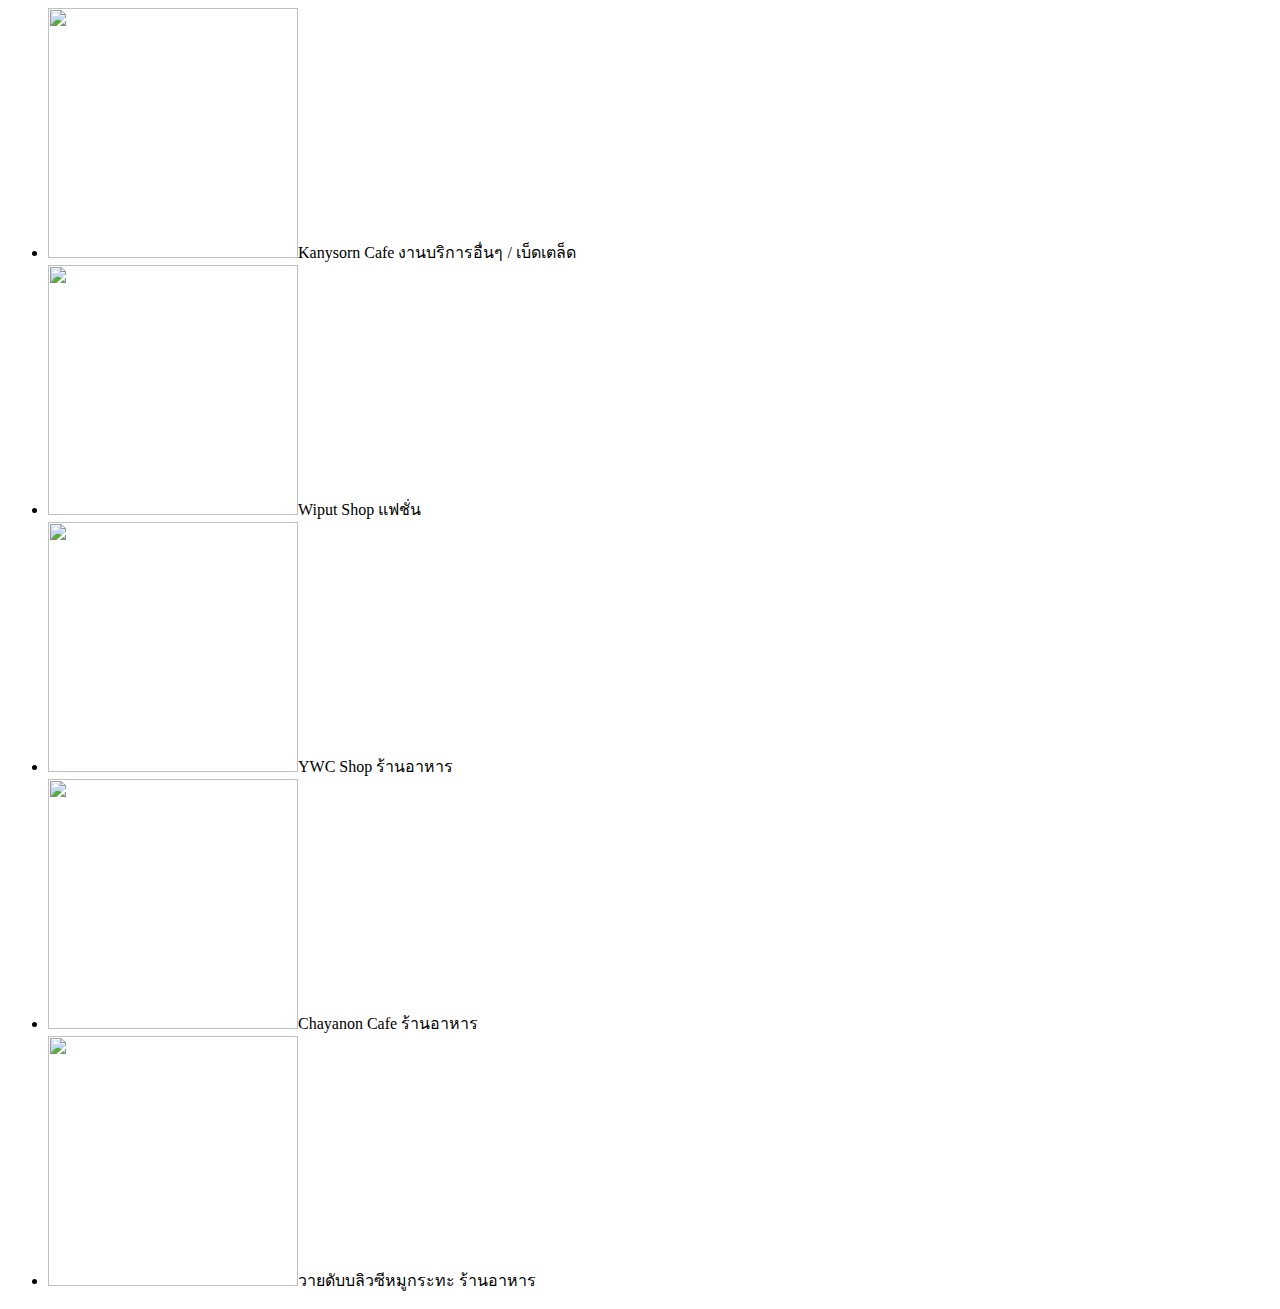
==== index.html @ c12ac25e "add repl" ====
<html>
  <head>
    <title>PHP Test</title>
  </head>
  <body>
    <script src = "/myJSON.js"></script>
    <style>
      #show li img{
        width:250px;
        height:250px;
      }
    </style>
    <ul id = "show">

    </ul>
    <script>
      function createNode(element){
        return document.createElement(element);
      }
      function append(parent, el){
        return parent.appendChild(el);
      }
      const ul = document.getElementById("show");
      const url = "myJSON.js";

      fetch(url)
      .then((res) => res.json())
      .then(function(data) {
        console.log(data);
        let authors = data.merchants;
        return authors.map(function(author) {
          let li = createNode("li");
          let img = createNode("img");
          let span = createNode("span");

          img.src = author.coverImageId;
          span.innerHTML = `${author.shopNameTH} ${author.categoryName}`;

          append(li, img);
          append(li, span);
          append(ul, li);
        })
      }).catch(function(error) {
        console.log(error);
      });
    </script>
  </body>
</html>
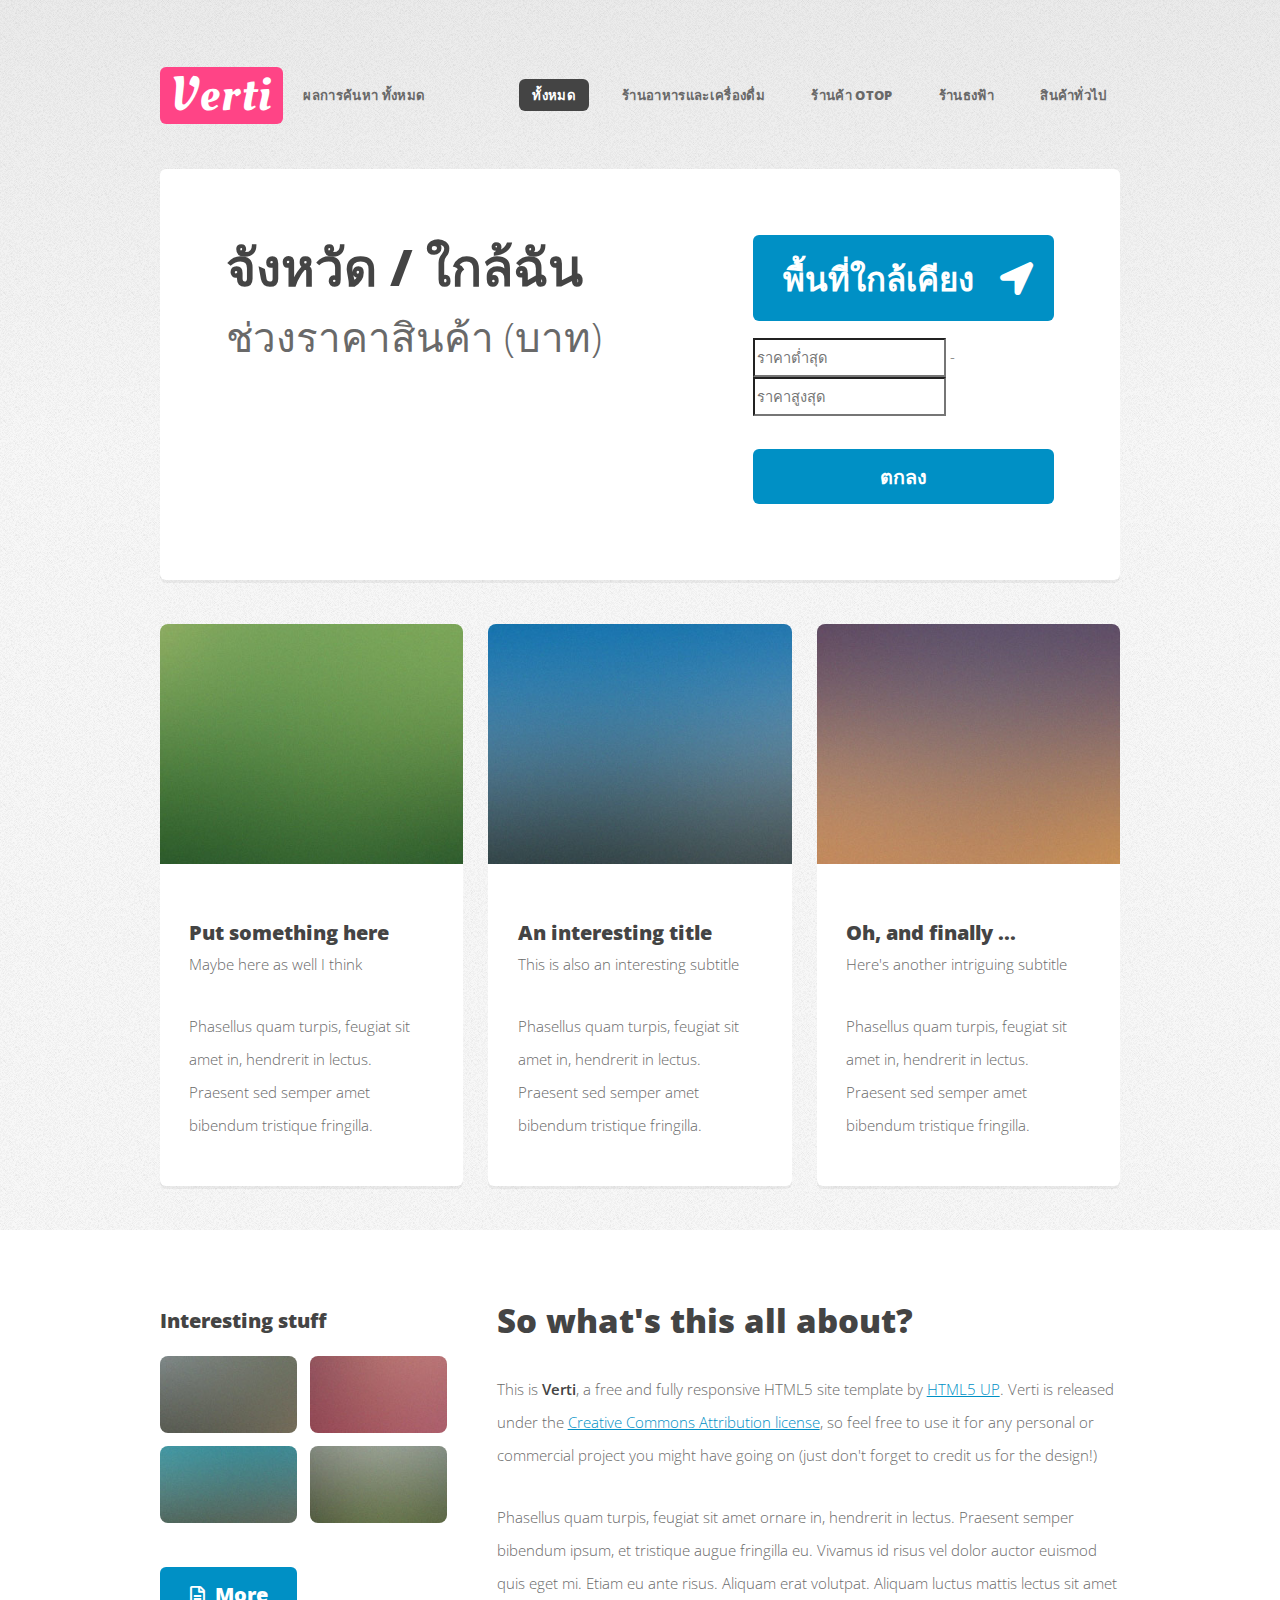
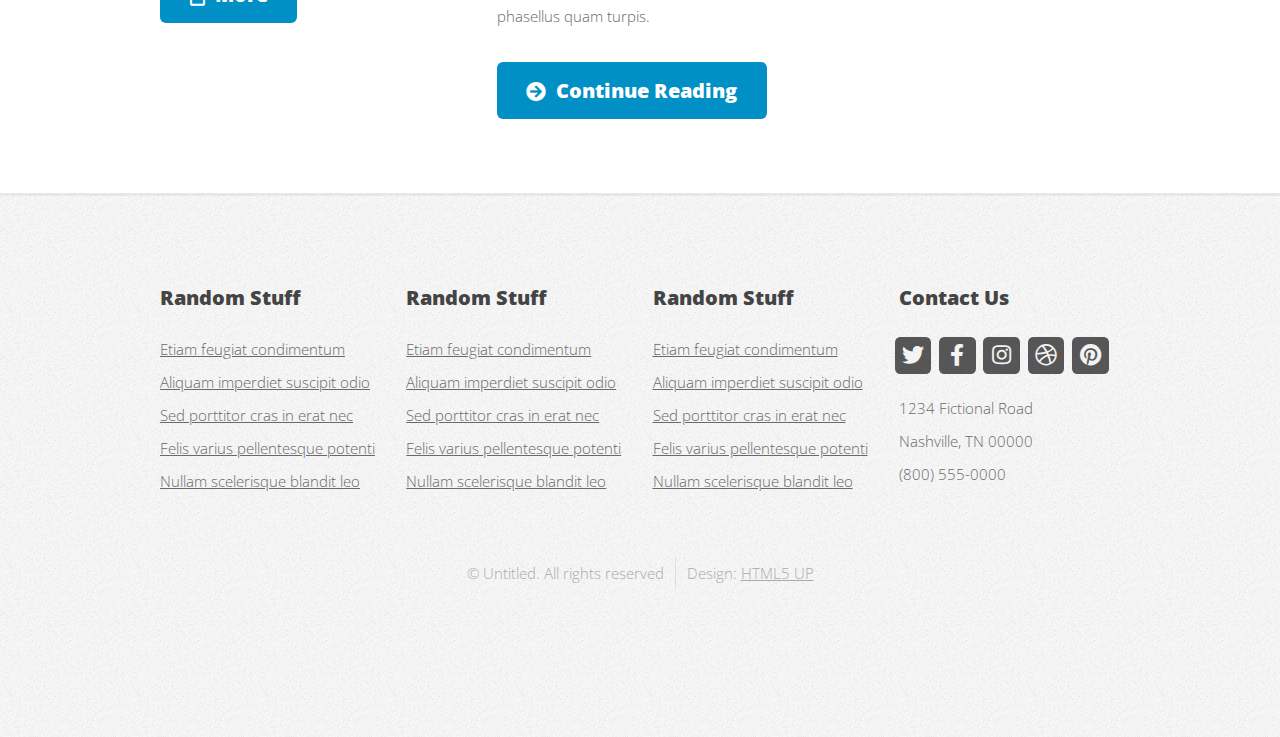
==== commit 2a38a831: "html" ====
--- a/index.html
+++ b/index.html
@@ -1,48 +1,262 @@
+<!DOCTYPE HTML>
+
 <html>
-  <head>
-    <title>PHP Test</title>
-  </head>
-  <body>
-    <script src = "/myJSON.js"></script>
-    <style>
-      #show li img{
-        width:250px;
-        height:250px;
-      }
-    </style>
-    <ul id = "show">
-
-    </ul>
-    <script>
-      function createNode(element){
-        return document.createElement(element);
-      }
-      function append(parent, el){
-        return parent.appendChild(el);
-      }
-      const ul = document.getElementById("show");
-      const url = "myJSON.js";
-
-      fetch(url)
-      .then((res) => res.json())
-      .then(function(data) {
-        console.log(data);
-        let authors = data.merchants;
-        return authors.map(function(author) {
-          let li = createNode("li");
-          let img = createNode("img");
-          let span = createNode("span");
-
-          img.src = author.coverImageId;
-          span.innerHTML = `${author.shopNameTH} ${author.categoryName}`;
-
-          append(li, img);
-          append(li, span);
-          append(ul, li);
-        })
-      }).catch(function(error) {
-        console.log(error);
-      });
-    </script>
-  </body>
+	<head>
+		<title>YWC HOMEWORK</title>
+		<meta charset="utf-8" />
+		<meta name="viewport" content="width=device-width, initial-scale=1, user-scalable=no" />
+		<link rel="stylesheet" href="assets/css/main.css" />
+	</head>
+	<body class="is-preload homepage">
+		<div id="page-wrapper">
+
+			<!-- Header -->
+				<div id="header-wrapper">
+					<header id="header" class="container">
+
+						<!-- Logo -->
+							<div id="logo">
+								<h1><a href="index.html">Verti</a></h1>
+								<span>ผลการค้นหา ทั้งหมด</span>
+							</div>
+
+						<!-- Nav -->
+							<nav id="nav">
+								<ul>
+									<li class="current"><a href="index.html">ทั้งหมด</a></li>
+                  <li><a href="index.html">ร้านอาหารและเครื่องดื่ม</a></li>
+									<!--<li>
+										<a href="#">Dropdown</a>
+										<ul>
+											<li><a href="#">Lorem ipsum dolor</a></li>
+											<li><a href="#">Magna phasellus</a></li>
+											<li>
+												<a href="#">Phasellus consequat</a>
+												<ul>
+													<li><a href="#">Lorem ipsum dolor</a></li>
+													<li><a href="#">Phasellus consequat</a></li>
+													<li><a href="#">Magna phasellus</a></li>
+													<li><a href="#">Etiam dolore nisl</a></li>
+												</ul>
+											</li>
+											<li><a href="#">Veroeros feugiat</a></li>
+										</ul>
+									</li> -->
+									<li><a href="left-sidebar.html">ร้านค้า OTOP</a></li>
+									<li><a href="right-sidebar.html">ร้านธงฟ้า</a></li>
+									<li><a href="no-sidebar.html">สินค้าทั่วไป</a></li>
+								</ul>
+							</nav>
+
+					</header>
+				</div>
+
+			<!-- Banner -->
+				<div id="banner-wrapper">
+					<div id="banner" class="box container">
+						<div class="row">
+							<div class="col-7 col-12-medium">
+								<h2>จังหวัด / ใกล้ฉัน</h2>
+								<p>ช่วงราคาสินค้า (บาท)</p>
+							</div>
+							<div class="col-5 col-12-medium">
+								<ul>
+									<li><a href="#" class="button large icon solid fas fa-location-arrow">พื้นที่ใกล้เคียง</a></li>
+									<li><input type = "number" placeholder = "ราคาต่ำสุด"> - <input type = "number" placeholder = "ราคาสูงสุด"></li>
+                  <li>
+                    <br>
+                    <button class = "button">ตกลง</button>
+                  </li>
+								</ul>
+							</div>
+						</div>
+					</div>
+				</div>
+
+			<!-- Features -->
+				<div id="features-wrapper">
+					<div class="container">
+						<div class="row">
+							<div class="col-4 col-12-medium">
+
+								<!-- Box -->
+									<section class="box feature">
+										<a href="#" class="image featured"><img src="images/pic01.jpg" alt="" /></a>
+										<div class="inner">
+											<header>
+												<h2>Put something here</h2>
+												<p>Maybe here as well I think</p>
+											</header>
+											<p>Phasellus quam turpis, feugiat sit amet in, hendrerit in lectus. Praesent sed semper amet bibendum tristique fringilla.</p>
+										</div>
+									</section>
+
+							</div>
+							<div class="col-4 col-12-medium">
+
+								<!-- Box -->
+									<section class="box feature">
+										<a href="#" class="image featured"><img src="images/pic02.jpg" alt="" /></a>
+										<div class="inner">
+											<header>
+												<h2>An interesting title</h2>
+												<p>This is also an interesting subtitle</p>
+											</header>
+											<p>Phasellus quam turpis, feugiat sit amet in, hendrerit in lectus. Praesent sed semper amet bibendum tristique fringilla.</p>
+										</div>
+									</section>
+
+							</div>
+							<div class="col-4 col-12-medium">
+
+								<!-- Box -->
+									<section class="box feature">
+										<a href="#" class="image featured"><img src="images/pic03.jpg" alt="" /></a>
+										<div class="inner">
+											<header>
+												<h2>Oh, and finally ...</h2>
+												<p>Here's another intriguing subtitle</p>
+											</header>
+											<p>Phasellus quam turpis, feugiat sit amet in, hendrerit in lectus. Praesent sed semper amet bibendum tristique fringilla.</p>
+										</div>
+									</section>
+
+							</div>
+						</div>
+					</div>
+				</div>
+
+			<!-- Main -->
+				<div id="main-wrapper">
+					<div class="container">
+						<div class="row gtr-200">
+							<div class="col-4 col-12-medium">
+
+								<!-- Sidebar -->
+									<div id="sidebar">
+										<section class="widget thumbnails">
+											<h3>Interesting stuff</h3>
+											<div class="grid">
+												<div class="row gtr-50">
+													<div class="col-6"><a href="#" class="image fit"><img src="images/pic04.jpg" alt="" /></a></div>
+													<div class="col-6"><a href="#" class="image fit"><img src="images/pic05.jpg" alt="" /></a></div>
+													<div class="col-6"><a href="#" class="image fit"><img src="images/pic06.jpg" alt="" /></a></div>
+													<div class="col-6"><a href="#" class="image fit"><img src="images/pic07.jpg" alt="" /></a></div>
+												</div>
+											</div>
+											<a href="#" class="button icon fa-file-alt">More</a>
+										</section>
+									</div>
+
+							</div>
+							<div class="col-8 col-12-medium imp-medium">
+
+								<!-- Content -->
+									<div id="content">
+										<section class="last">
+											<h2>So what's this all about?</h2>
+											<p>This is <strong>Verti</strong>, a free and fully responsive HTML5 site template by <a href="http://html5up.net">HTML5 UP</a>.
+											Verti is released under the <a href="http://html5up.net/license">Creative Commons Attribution license</a>, so feel free to use it for any personal or commercial project you might have going on (just don't forget to credit us for the design!)</p>
+											<p>Phasellus quam turpis, feugiat sit amet ornare in, hendrerit in lectus. Praesent semper bibendum ipsum, et tristique augue fringilla eu. Vivamus id risus vel dolor auctor euismod quis eget mi. Etiam eu ante risus. Aliquam erat volutpat. Aliquam luctus mattis lectus sit amet phasellus quam turpis.</p>
+											<a href="#" class="button icon solid fa-arrow-circle-right">Continue Reading</a>
+										</section>
+									</div>
+
+							</div>
+						</div>
+					</div>
+				</div>
+
+			<!-- Footer -->
+				<div id="footer-wrapper">
+					<footer id="footer" class="container">
+						<div class="row">
+							<div class="col-3 col-6-medium col-12-small">
+
+								<!-- Links -->
+									<section class="widget links">
+										<h3>Random Stuff</h3>
+										<ul class="style2">
+											<li><a href="#">Etiam feugiat condimentum</a></li>
+											<li><a href="#">Aliquam imperdiet suscipit odio</a></li>
+											<li><a href="#">Sed porttitor cras in erat nec</a></li>
+											<li><a href="#">Felis varius pellentesque potenti</a></li>
+											<li><a href="#">Nullam scelerisque blandit leo</a></li>
+										</ul>
+									</section>
+
+							</div>
+							<div class="col-3 col-6-medium col-12-small">
+
+								<!-- Links -->
+									<section class="widget links">
+										<h3>Random Stuff</h3>
+										<ul class="style2">
+											<li><a href="#">Etiam feugiat condimentum</a></li>
+											<li><a href="#">Aliquam imperdiet suscipit odio</a></li>
+											<li><a href="#">Sed porttitor cras in erat nec</a></li>
+											<li><a href="#">Felis varius pellentesque potenti</a></li>
+											<li><a href="#">Nullam scelerisque blandit leo</a></li>
+										</ul>
+									</section>
+
+							</div>
+							<div class="col-3 col-6-medium col-12-small">
+
+								<!-- Links -->
+									<section class="widget links">
+										<h3>Random Stuff</h3>
+										<ul class="style2">
+											<li><a href="#">Etiam feugiat condimentum</a></li>
+											<li><a href="#">Aliquam imperdiet suscipit odio</a></li>
+											<li><a href="#">Sed porttitor cras in erat nec</a></li>
+											<li><a href="#">Felis varius pellentesque potenti</a></li>
+											<li><a href="#">Nullam scelerisque blandit leo</a></li>
+										</ul>
+									</section>
+
+							</div>
+							<div class="col-3 col-6-medium col-12-small">
+
+								<!-- Contact -->
+									<section class="widget contact last">
+										<h3>Contact Us</h3>
+										<ul>
+											<li><a href="#" class="icon brands fa-twitter"><span class="label">Twitter</span></a></li>
+											<li><a href="#" class="icon brands fa-facebook-f"><span class="label">Facebook</span></a></li>
+											<li><a href="#" class="icon brands fa-instagram"><span class="label">Instagram</span></a></li>
+											<li><a href="#" class="icon brands fa-dribbble"><span class="label">Dribbble</span></a></li>
+											<li><a href="#" class="icon brands fa-pinterest"><span class="label">Pinterest</span></a></li>
+										</ul>
+										<p>1234 Fictional Road<br />
+										Nashville, TN 00000<br />
+										(800) 555-0000</p>
+									</section>
+
+							</div>
+						</div>
+						<div class="row">
+							<div class="col-12">
+								<div id="copyright">
+									<ul class="menu">
+										<li>&copy; Untitled. All rights reserved</li><li>Design: <a href="http://html5up.net">HTML5 UP</a></li>
+									</ul>
+								</div>
+							</div>
+						</div>
+					</footer>
+				</div>
+
+			</div>
+
+		<!-- Scripts -->
+
+			<script src="assets/js/jquery.min.js"></script>
+			<script src="assets/js/jquery.dropotron.min.js"></script>
+			<script src="assets/js/browser.min.js"></script>
+			<script src="assets/js/breakpoints.min.js"></script>
+			<script src="assets/js/util.js"></script>
+			<script src="assets/js/main.js"></script>
+
+	</body>
 </html>--- a/assets/css/main.css
+++ b/assets/css/main.css
@@ -0,0 +1,2688 @@
+@import url("fontawesome-all.min.css");
+@import url("https://fonts.googleapis.com/css?family=Oleo+Script:400|Open+Sans:300,300italic,600,600italic,800");
+
+/*
+	Verti by HTML5 UP
+	html5up.net | @ajlkn
+	Free for personal and commercial use under the CCA 3.0 license (html5up.net/license)
+*/
+
+html, body, div, span, applet, object,
+iframe, h1, h2, h3, h4, h5, h6, p, blockquote,
+pre, a, abbr, acronym, address, big, cite,
+code, del, dfn, em, img, ins, kbd, q, s, samp,
+small, strike, strong, sub, sup, tt, var, b,
+u, i, center, dl, dt, dd, ol, ul, li, fieldset,
+form, label, legend, table, caption, tbody,
+tfoot, thead, tr, th, td, article, aside,
+canvas, details, embed, figure, figcaption,
+footer, header, hgroup, menu, nav, output, ruby,
+section, summary, time, mark, audio, video {
+	margin: 0;
+	padding: 0;
+	border: 0;
+	font-size: 100%;
+	font: inherit;
+	vertical-align: baseline;}
+
+article, aside, details, figcaption, figure,
+footer, header, hgroup, menu, nav, section {
+	display: block;}
+
+body {
+	line-height: 1;
+}
+
+ol, ul {
+	list-style: none;
+}
+
+blockquote, q {
+	quotes: none;
+}
+
+	blockquote:before, blockquote:after, q:before, q:after {
+		content: '';
+		content: none;
+	}
+
+table {
+	border-collapse: collapse;
+	border-spacing: 0;
+}
+
+body {
+	-webkit-text-size-adjust: none;
+}
+
+mark {
+	background-color: transparent;
+	color: inherit;
+}
+
+input::-moz-focus-inner {
+	border: 0;
+	padding: 0;
+}
+
+input, select, textarea {
+	-moz-appearance: none;
+	-webkit-appearance: none;
+	-ms-appearance: none;
+	appearance: none;
+}
+
+/* Basic */
+
+	@-ms-viewport {
+		width: device-width;
+	}
+
+	html {
+		box-sizing: border-box;
+	}
+
+	*, *:before, *:after {
+		box-sizing: inherit;
+	}
+
+	body {
+		background-image: -moz-linear-gradient(top, rgba(0, 0, 0, 0.05), rgba(0, 0, 0, 0)), url("images/bg01.png");
+		background-image: -webkit-linear-gradient(top, rgba(0, 0, 0, 0.05), rgba(0, 0, 0, 0)), url("images/bg01.png");
+		background-image: -ms-linear-gradient(top, rgba(0, 0, 0, 0.05), rgba(0, 0, 0, 0)), url("images/bg01.png");
+		background-image: linear-gradient(top, rgba(0, 0, 0, 0.05), rgba(0, 0, 0, 0)), url("images/bg01.png");
+		background-color: #f7f7f7;
+		background-position: top left, top left;
+		background-repeat: repeat-x, repeat;
+		background-size: 100% 30em, auto;
+		font-family: 'Open Sans', sans-serif;
+		font-size: 13pt;
+		color: #696969;
+		font-weight: 300;
+		line-height: 2.25em;
+	}
+
+		body.is-preload *, body.is-preload *:before, body.is-preload *:after {
+			-moz-animation: none !important;
+			-webkit-animation: none !important;
+			-ms-animation: none !important;
+			animation: none !important;
+			-moz-transition: none !important;
+			-webkit-transition: none !important;
+			-ms-transition: none !important;
+			transition: none !important;
+		}
+
+	input, select, textarea {
+		font-family: 'Open Sans', sans-serif;
+		font-size: 13pt;
+		color: #696969;
+		font-weight: 300;
+		line-height: 2.25em;
+	}
+
+	a {
+		color: #0090c5;
+		text-decoration: underline;
+	}
+
+		a:hover {
+			text-decoration: none;
+		}
+
+	h1, h2, h3, h4, h5, h6 {
+		color: #444;
+		font-weight: 800;
+	}
+
+		h1 a, h2 a, h3 a, h4 a, h5 a, h6 a {
+			color: inherit;
+			text-decoration: none;
+			outline: 0;
+		}
+
+	h2 {
+		font-size: 2.25em;
+		margin: 0 0 1.1em 0;
+		line-height: 1em;
+	}
+
+	h3 {
+		font-size: 1.35em;
+		margin: 0 0 1em 0;
+	}
+
+	b, strong {
+		font-weight: 600;
+		color: #444;
+	}
+
+	i, em {
+		font-style: italic;
+	}
+
+	br.clear {
+		clear: both;
+	}
+
+	sub {
+		position: relative;
+		top: 0.5em;
+		font-size: 0.8em;
+	}
+
+	sup {
+		position: relative;
+		top: -0.5em;
+		font-size: 0.8em;
+	}
+
+	hr {
+		border: 0;
+		border-top: solid 1px #eee;
+	}
+
+	blockquote {
+		border-left: solid 0.5em #eee;
+		padding: 1em 0 1em 2em;
+		font-style: italic;
+	}
+
+	p, ul, ol, dl, table {
+		margin-bottom: 2em;
+	}
+
+/* Container */
+
+	.container {
+		margin: 0 auto;
+		max-width: 100%;
+		width: 1400px;
+	}
+
+		@media screen and (max-width: 1680px) {
+
+			.container {
+				width: 1200px;
+			}
+
+		}
+
+		@media screen and (max-width: 1280px) {
+
+			.container {
+				width: 960px;
+			}
+
+		}
+
+		@media screen and (max-width: 980px) {
+
+			.container {
+				width: 90%;
+			}
+
+		}
+
+		@media screen and (max-width: 736px) {
+
+			.container {
+				width: 100%;
+			}
+
+		}
+
+/* Row */
+
+	.row {
+		display: flex;
+		flex-wrap: wrap;
+		box-sizing: border-box;
+		align-items: stretch;
+	}
+
+		.row > * {
+			box-sizing: border-box;
+		}
+
+		.row.gtr-uniform > * > :last-child {
+			margin-bottom: 0;
+		}
+
+		.row.aln-left {
+			justify-content: flex-start;
+		}
+
+		.row.aln-center {
+			justify-content: center;
+		}
+
+		.row.aln-right {
+			justify-content: flex-end;
+		}
+
+		.row.aln-top {
+			align-items: flex-start;
+		}
+
+		.row.aln-middle {
+			align-items: center;
+		}
+
+		.row.aln-bottom {
+			align-items: flex-end;
+		}
+
+		.row > .imp {
+			order: -1;
+		}
+
+		.row > .col-1 {
+			width: 8.33333%;
+		}
+
+		.row > .off-1 {
+			margin-left: 8.33333%;
+		}
+
+		.row > .col-2 {
+			width: 16.66667%;
+		}
+
+		.row > .off-2 {
+			margin-left: 16.66667%;
+		}
+
+		.row > .col-3 {
+			width: 25%;
+		}
+
+		.row > .off-3 {
+			margin-left: 25%;
+		}
+
+		.row > .col-4 {
+			width: 33.33333%;
+		}
+
+		.row > .off-4 {
+			margin-left: 33.33333%;
+		}
+
+		.row > .col-5 {
+			width: 41.66667%;
+		}
+
+		.row > .off-5 {
+			margin-left: 41.66667%;
+		}
+
+		.row > .col-6 {
+			width: 50%;
+		}
+
+		.row > .off-6 {
+			margin-left: 50%;
+		}
+
+		.row > .col-7 {
+			width: 58.33333%;
+		}
+
+		.row > .off-7 {
+			margin-left: 58.33333%;
+		}
+
+		.row > .col-8 {
+			width: 66.66667%;
+		}
+
+		.row > .off-8 {
+			margin-left: 66.66667%;
+		}
+
+		.row > .col-9 {
+			width: 75%;
+		}
+
+		.row > .off-9 {
+			margin-left: 75%;
+		}
+
+		.row > .col-10 {
+			width: 83.33333%;
+		}
+
+		.row > .off-10 {
+			margin-left: 83.33333%;
+		}
+
+		.row > .col-11 {
+			width: 91.66667%;
+		}
+
+		.row > .off-11 {
+			margin-left: 91.66667%;
+		}
+
+		.row > .col-12 {
+			width: 100%;
+		}
+
+		.row > .off-12 {
+			margin-left: 100%;
+		}
+
+		.row.gtr-0 {
+			margin-top: 0px;
+			margin-left: 0px;
+		}
+
+			.row.gtr-0 > * {
+				padding: 0px 0 0 0px;
+			}
+
+			.row.gtr-0.gtr-uniform {
+				margin-top: 0px;
+			}
+
+				.row.gtr-0.gtr-uniform > * {
+					padding-top: 0px;
+				}
+
+		.row.gtr-25 {
+			margin-top: -10px;
+			margin-left: -10px;
+		}
+
+			.row.gtr-25 > * {
+				padding: 10px 0 0 10px;
+			}
+
+			.row.gtr-25.gtr-uniform {
+				margin-top: -10px;
+			}
+
+				.row.gtr-25.gtr-uniform > * {
+					padding-top: 10px;
+				}
+
+		.row.gtr-50 {
+			margin-top: -20px;
+			margin-left: -20px;
+		}
+
+			.row.gtr-50 > * {
+				padding: 20px 0 0 20px;
+			}
+
+			.row.gtr-50.gtr-uniform {
+				margin-top: -20px;
+			}
+
+				.row.gtr-50.gtr-uniform > * {
+					padding-top: 20px;
+				}
+
+		.row {
+			margin-top: -40px;
+			margin-left: -40px;
+		}
+
+			.row > * {
+				padding: 40px 0 0 40px;
+			}
+
+			.row.gtr-uniform {
+				margin-top: -40px;
+			}
+
+				.row.gtr-uniform > * {
+					padding-top: 40px;
+				}
+
+		.row.gtr-150 {
+			margin-top: -60px;
+			margin-left: -60px;
+		}
+
+			.row.gtr-150 > * {
+				padding: 60px 0 0 60px;
+			}
+
+			.row.gtr-150.gtr-uniform {
+				margin-top: -60px;
+			}
+
+				.row.gtr-150.gtr-uniform > * {
+					padding-top: 60px;
+				}
+
+		.row.gtr-200 {
+			margin-top: -80px;
+			margin-left: -80px;
+		}
+
+			.row.gtr-200 > * {
+				padding: 80px 0 0 80px;
+			}
+
+			.row.gtr-200.gtr-uniform {
+				margin-top: -80px;
+			}
+
+				.row.gtr-200.gtr-uniform > * {
+					padding-top: 80px;
+				}
+
+		@media screen and (max-width: 1680px) {
+
+			.row {
+				display: flex;
+				flex-wrap: wrap;
+				box-sizing: border-box;
+				align-items: stretch;
+			}
+
+				.row > * {
+					box-sizing: border-box;
+				}
+
+				.row.gtr-uniform > * > :last-child {
+					margin-bottom: 0;
+				}
+
+				.row.aln-left {
+					justify-content: flex-start;
+				}
+
+				.row.aln-center {
+					justify-content: center;
+				}
+
+				.row.aln-right {
+					justify-content: flex-end;
+				}
+
+				.row.aln-top {
+					align-items: flex-start;
+				}
+
+				.row.aln-middle {
+					align-items: center;
+				}
+
+				.row.aln-bottom {
+					align-items: flex-end;
+				}
+
+				.row > .imp-xlarge {
+					order: -1;
+				}
+
+				.row > .col-1-xlarge {
+					width: 8.33333%;
+				}
+
+				.row > .off-1-xlarge {
+					margin-left: 8.33333%;
+				}
+
+				.row > .col-2-xlarge {
+					width: 16.66667%;
+				}
+
+				.row > .off-2-xlarge {
+					margin-left: 16.66667%;
+				}
+
+				.row > .col-3-xlarge {
+					width: 25%;
+				}
+
+				.row > .off-3-xlarge {
+					margin-left: 25%;
+				}
+
+				.row > .col-4-xlarge {
+					width: 33.33333%;
+				}
+
+				.row > .off-4-xlarge {
+					margin-left: 33.33333%;
+				}
+
+				.row > .col-5-xlarge {
+					width: 41.66667%;
+				}
+
+				.row > .off-5-xlarge {
+					margin-left: 41.66667%;
+				}
+
+				.row > .col-6-xlarge {
+					width: 50%;
+				}
+
+				.row > .off-6-xlarge {
+					margin-left: 50%;
+				}
+
+				.row > .col-7-xlarge {
+					width: 58.33333%;
+				}
+
+				.row > .off-7-xlarge {
+					margin-left: 58.33333%;
+				}
+
+				.row > .col-8-xlarge {
+					width: 66.66667%;
+				}
+
+				.row > .off-8-xlarge {
+					margin-left: 66.66667%;
+				}
+
+				.row > .col-9-xlarge {
+					width: 75%;
+				}
+
+				.row > .off-9-xlarge {
+					margin-left: 75%;
+				}
+
+				.row > .col-10-xlarge {
+					width: 83.33333%;
+				}
+
+				.row > .off-10-xlarge {
+					margin-left: 83.33333%;
+				}
+
+				.row > .col-11-xlarge {
+					width: 91.66667%;
+				}
+
+				.row > .off-11-xlarge {
+					margin-left: 91.66667%;
+				}
+
+				.row > .col-12-xlarge {
+					width: 100%;
+				}
+
+				.row > .off-12-xlarge {
+					margin-left: 100%;
+				}
+
+				.row.gtr-0 {
+					margin-top: 0px;
+					margin-left: 0px;
+				}
+
+					.row.gtr-0 > * {
+						padding: 0px 0 0 0px;
+					}
+
+					.row.gtr-0.gtr-uniform {
+						margin-top: 0px;
+					}
+
+						.row.gtr-0.gtr-uniform > * {
+							padding-top: 0px;
+						}
+
+				.row.gtr-25 {
+					margin-top: -10px;
+					margin-left: -10px;
+				}
+
+					.row.gtr-25 > * {
+						padding: 10px 0 0 10px;
+					}
+
+					.row.gtr-25.gtr-uniform {
+						margin-top: -10px;
+					}
+
+						.row.gtr-25.gtr-uniform > * {
+							padding-top: 10px;
+						}
+
+				.row.gtr-50 {
+					margin-top: -20px;
+					margin-left: -20px;
+				}
+
+					.row.gtr-50 > * {
+						padding: 20px 0 0 20px;
+					}
+
+					.row.gtr-50.gtr-uniform {
+						margin-top: -20px;
+					}
+
+						.row.gtr-50.gtr-uniform > * {
+							padding-top: 20px;
+						}
+
+				.row {
+					margin-top: -40px;
+					margin-left: -40px;
+				}
+
+					.row > * {
+						padding: 40px 0 0 40px;
+					}
+
+					.row.gtr-uniform {
+						margin-top: -40px;
+					}
+
+						.row.gtr-uniform > * {
+							padding-top: 40px;
+						}
+
+				.row.gtr-150 {
+					margin-top: -60px;
+					margin-left: -60px;
+				}
+
+					.row.gtr-150 > * {
+						padding: 60px 0 0 60px;
+					}
+
+					.row.gtr-150.gtr-uniform {
+						margin-top: -60px;
+					}
+
+						.row.gtr-150.gtr-uniform > * {
+							padding-top: 60px;
+						}
+
+				.row.gtr-200 {
+					margin-top: -80px;
+					margin-left: -80px;
+				}
+
+					.row.gtr-200 > * {
+						padding: 80px 0 0 80px;
+					}
+
+					.row.gtr-200.gtr-uniform {
+						margin-top: -80px;
+					}
+
+						.row.gtr-200.gtr-uniform > * {
+							padding-top: 80px;
+						}
+
+		}
+
+		@media screen and (max-width: 1280px) {
+
+			.row {
+				display: flex;
+				flex-wrap: wrap;
+				box-sizing: border-box;
+				align-items: stretch;
+			}
+
+				.row > * {
+					box-sizing: border-box;
+				}
+
+				.row.gtr-uniform > * > :last-child {
+					margin-bottom: 0;
+				}
+
+				.row.aln-left {
+					justify-content: flex-start;
+				}
+
+				.row.aln-center {
+					justify-content: center;
+				}
+
+				.row.aln-right {
+					justify-content: flex-end;
+				}
+
+				.row.aln-top {
+					align-items: flex-start;
+				}
+
+				.row.aln-middle {
+					align-items: center;
+				}
+
+				.row.aln-bottom {
+					align-items: flex-end;
+				}
+
+				.row > .imp-large {
+					order: -1;
+				}
+
+				.row > .col-1-large {
+					width: 8.33333%;
+				}
+
+				.row > .off-1-large {
+					margin-left: 8.33333%;
+				}
+
+				.row > .col-2-large {
+					width: 16.66667%;
+				}
+
+				.row > .off-2-large {
+					margin-left: 16.66667%;
+				}
+
+				.row > .col-3-large {
+					width: 25%;
+				}
+
+				.row > .off-3-large {
+					margin-left: 25%;
+				}
+
+				.row > .col-4-large {
+					width: 33.33333%;
+				}
+
+				.row > .off-4-large {
+					margin-left: 33.33333%;
+				}
+
+				.row > .col-5-large {
+					width: 41.66667%;
+				}
+
+				.row > .off-5-large {
+					margin-left: 41.66667%;
+				}
+
+				.row > .col-6-large {
+					width: 50%;
+				}
+
+				.row > .off-6-large {
+					margin-left: 50%;
+				}
+
+				.row > .col-7-large {
+					width: 58.33333%;
+				}
+
+				.row > .off-7-large {
+					margin-left: 58.33333%;
+				}
+
+				.row > .col-8-large {
+					width: 66.66667%;
+				}
+
+				.row > .off-8-large {
+					margin-left: 66.66667%;
+				}
+
+				.row > .col-9-large {
+					width: 75%;
+				}
+
+				.row > .off-9-large {
+					margin-left: 75%;
+				}
+
+				.row > .col-10-large {
+					width: 83.33333%;
+				}
+
+				.row > .off-10-large {
+					margin-left: 83.33333%;
+				}
+
+				.row > .col-11-large {
+					width: 91.66667%;
+				}
+
+				.row > .off-11-large {
+					margin-left: 91.66667%;
+				}
+
+				.row > .col-12-large {
+					width: 100%;
+				}
+
+				.row > .off-12-large {
+					margin-left: 100%;
+				}
+
+				.row.gtr-0 {
+					margin-top: 0px;
+					margin-left: 0px;
+				}
+
+					.row.gtr-0 > * {
+						padding: 0px 0 0 0px;
+					}
+
+					.row.gtr-0.gtr-uniform {
+						margin-top: 0px;
+					}
+
+						.row.gtr-0.gtr-uniform > * {
+							padding-top: 0px;
+						}
+
+				.row.gtr-25 {
+					margin-top: -6.25px;
+					margin-left: -6.25px;
+				}
+
+					.row.gtr-25 > * {
+						padding: 6.25px 0 0 6.25px;
+					}
+
+					.row.gtr-25.gtr-uniform {
+						margin-top: -6.25px;
+					}
+
+						.row.gtr-25.gtr-uniform > * {
+							padding-top: 6.25px;
+						}
+
+				.row.gtr-50 {
+					margin-top: -12.5px;
+					margin-left: -12.5px;
+				}
+
+					.row.gtr-50 > * {
+						padding: 12.5px 0 0 12.5px;
+					}
+
+					.row.gtr-50.gtr-uniform {
+						margin-top: -12.5px;
+					}
+
+						.row.gtr-50.gtr-uniform > * {
+							padding-top: 12.5px;
+						}
+
+				.row {
+					margin-top: -25px;
+					margin-left: -25px;
+				}
+
+					.row > * {
+						padding: 25px 0 0 25px;
+					}
+
+					.row.gtr-uniform {
+						margin-top: -25px;
+					}
+
+						.row.gtr-uniform > * {
+							padding-top: 25px;
+						}
+
+				.row.gtr-150 {
+					margin-top: -37.5px;
+					margin-left: -37.5px;
+				}
+
+					.row.gtr-150 > * {
+						padding: 37.5px 0 0 37.5px;
+					}
+
+					.row.gtr-150.gtr-uniform {
+						margin-top: -37.5px;
+					}
+
+						.row.gtr-150.gtr-uniform > * {
+							padding-top: 37.5px;
+						}
+
+				.row.gtr-200 {
+					margin-top: -50px;
+					margin-left: -50px;
+				}
+
+					.row.gtr-200 > * {
+						padding: 50px 0 0 50px;
+					}
+
+					.row.gtr-200.gtr-uniform {
+						margin-top: -50px;
+					}
+
+						.row.gtr-200.gtr-uniform > * {
+							padding-top: 50px;
+						}
+
+		}
+
+		@media screen and (max-width: 980px) {
+
+			.row {
+				display: flex;
+				flex-wrap: wrap;
+				box-sizing: border-box;
+				align-items: stretch;
+			}
+
+				.row > * {
+					box-sizing: border-box;
+				}
+
+				.row.gtr-uniform > * > :last-child {
+					margin-bottom: 0;
+				}
+
+				.row.aln-left {
+					justify-content: flex-start;
+				}
+
+				.row.aln-center {
+					justify-content: center;
+				}
+
+				.row.aln-right {
+					justify-content: flex-end;
+				}
+
+				.row.aln-top {
+					align-items: flex-start;
+				}
+
+				.row.aln-middle {
+					align-items: center;
+				}
+
+				.row.aln-bottom {
+					align-items: flex-end;
+				}
+
+				.row > .imp-medium {
+					order: -1;
+				}
+
+				.row > .col-1-medium {
+					width: 8.33333%;
+				}
+
+				.row > .off-1-medium {
+					margin-left: 8.33333%;
+				}
+
+				.row > .col-2-medium {
+					width: 16.66667%;
+				}
+
+				.row > .off-2-medium {
+					margin-left: 16.66667%;
+				}
+
+				.row > .col-3-medium {
+					width: 25%;
+				}
+
+				.row > .off-3-medium {
+					margin-left: 25%;
+				}
+
+				.row > .col-4-medium {
+					width: 33.33333%;
+				}
+
+				.row > .off-4-medium {
+					margin-left: 33.33333%;
+				}
+
+				.row > .col-5-medium {
+					width: 41.66667%;
+				}
+
+				.row > .off-5-medium {
+					margin-left: 41.66667%;
+				}
+
+				.row > .col-6-medium {
+					width: 50%;
+				}
+
+				.row > .off-6-medium {
+					margin-left: 50%;
+				}
+
+				.row > .col-7-medium {
+					width: 58.33333%;
+				}
+
+				.row > .off-7-medium {
+					margin-left: 58.33333%;
+				}
+
+				.row > .col-8-medium {
+					width: 66.66667%;
+				}
+
+				.row > .off-8-medium {
+					margin-left: 66.66667%;
+				}
+
+				.row > .col-9-medium {
+					width: 75%;
+				}
+
+				.row > .off-9-medium {
+					margin-left: 75%;
+				}
+
+				.row > .col-10-medium {
+					width: 83.33333%;
+				}
+
+				.row > .off-10-medium {
+					margin-left: 83.33333%;
+				}
+
+				.row > .col-11-medium {
+					width: 91.66667%;
+				}
+
+				.row > .off-11-medium {
+					margin-left: 91.66667%;
+				}
+
+				.row > .col-12-medium {
+					width: 100%;
+				}
+
+				.row > .off-12-medium {
+					margin-left: 100%;
+				}
+
+				.row.gtr-0 {
+					margin-top: 0px;
+					margin-left: 0px;
+				}
+
+					.row.gtr-0 > * {
+						padding: 0px 0 0 0px;
+					}
+
+					.row.gtr-0.gtr-uniform {
+						margin-top: 0px;
+					}
+
+						.row.gtr-0.gtr-uniform > * {
+							padding-top: 0px;
+						}
+
+				.row.gtr-25 {
+					margin-top: -6.25px;
+					margin-left: -6.25px;
+				}
+
+					.row.gtr-25 > * {
+						padding: 6.25px 0 0 6.25px;
+					}
+
+					.row.gtr-25.gtr-uniform {
+						margin-top: -6.25px;
+					}
+
+						.row.gtr-25.gtr-uniform > * {
+							padding-top: 6.25px;
+						}
+
+				.row.gtr-50 {
+					margin-top: -12.5px;
+					margin-left: -12.5px;
+				}
+
+					.row.gtr-50 > * {
+						padding: 12.5px 0 0 12.5px;
+					}
+
+					.row.gtr-50.gtr-uniform {
+						margin-top: -12.5px;
+					}
+
+						.row.gtr-50.gtr-uniform > * {
+							padding-top: 12.5px;
+						}
+
+				.row {
+					margin-top: -25px;
+					margin-left: -25px;
+				}
+
+					.row > * {
+						padding: 25px 0 0 25px;
+					}
+
+					.row.gtr-uniform {
+						margin-top: -25px;
+					}
+
+						.row.gtr-uniform > * {
+							padding-top: 25px;
+						}
+
+				.row.gtr-150 {
+					margin-top: -37.5px;
+					margin-left: -37.5px;
+				}
+
+					.row.gtr-150 > * {
+						padding: 37.5px 0 0 37.5px;
+					}
+
+					.row.gtr-150.gtr-uniform {
+						margin-top: -37.5px;
+					}
+
+						.row.gtr-150.gtr-uniform > * {
+							padding-top: 37.5px;
+						}
+
+				.row.gtr-200 {
+					margin-top: -50px;
+					margin-left: -50px;
+				}
+
+					.row.gtr-200 > * {
+						padding: 50px 0 0 50px;
+					}
+
+					.row.gtr-200.gtr-uniform {
+						margin-top: -50px;
+					}
+
+						.row.gtr-200.gtr-uniform > * {
+							padding-top: 50px;
+						}
+
+		}
+
+		@media screen and (max-width: 736px) {
+
+			.row {
+				display: flex;
+				flex-wrap: wrap;
+				box-sizing: border-box;
+				align-items: stretch;
+			}
+
+				.row > * {
+					box-sizing: border-box;
+				}
+
+				.row.gtr-uniform > * > :last-child {
+					margin-bottom: 0;
+				}
+
+				.row.aln-left {
+					justify-content: flex-start;
+				}
+
+				.row.aln-center {
+					justify-content: center;
+				}
+
+				.row.aln-right {
+					justify-content: flex-end;
+				}
+
+				.row.aln-top {
+					align-items: flex-start;
+				}
+
+				.row.aln-middle {
+					align-items: center;
+				}
+
+				.row.aln-bottom {
+					align-items: flex-end;
+				}
+
+				.row > .imp-small {
+					order: -1;
+				}
+
+				.row > .col-1-small {
+					width: 8.33333%;
+				}
+
+				.row > .off-1-small {
+					margin-left: 8.33333%;
+				}
+
+				.row > .col-2-small {
+					width: 16.66667%;
+				}
+
+				.row > .off-2-small {
+					margin-left: 16.66667%;
+				}
+
+				.row > .col-3-small {
+					width: 25%;
+				}
+
+				.row > .off-3-small {
+					margin-left: 25%;
+				}
+
+				.row > .col-4-small {
+					width: 33.33333%;
+				}
+
+				.row > .off-4-small {
+					margin-left: 33.33333%;
+				}
+
+				.row > .col-5-small {
+					width: 41.66667%;
+				}
+
+				.row > .off-5-small {
+					margin-left: 41.66667%;
+				}
+
+				.row > .col-6-small {
+					width: 50%;
+				}
+
+				.row > .off-6-small {
+					margin-left: 50%;
+				}
+
+				.row > .col-7-small {
+					width: 58.33333%;
+				}
+
+				.row > .off-7-small {
+					margin-left: 58.33333%;
+				}
+
+				.row > .col-8-small {
+					width: 66.66667%;
+				}
+
+				.row > .off-8-small {
+					margin-left: 66.66667%;
+				}
+
+				.row > .col-9-small {
+					width: 75%;
+				}
+
+				.row > .off-9-small {
+					margin-left: 75%;
+				}
+
+				.row > .col-10-small {
+					width: 83.33333%;
+				}
+
+				.row > .off-10-small {
+					margin-left: 83.33333%;
+				}
+
+				.row > .col-11-small {
+					width: 91.66667%;
+				}
+
+				.row > .off-11-small {
+					margin-left: 91.66667%;
+				}
+
+				.row > .col-12-small {
+					width: 100%;
+				}
+
+				.row > .off-12-small {
+					margin-left: 100%;
+				}
+
+				.row.gtr-0 {
+					margin-top: 0px;
+					margin-left: 0px;
+				}
+
+					.row.gtr-0 > * {
+						padding: 0px 0 0 0px;
+					}
+
+					.row.gtr-0.gtr-uniform {
+						margin-top: 0px;
+					}
+
+						.row.gtr-0.gtr-uniform > * {
+							padding-top: 0px;
+						}
+
+				.row.gtr-25 {
+					margin-top: -5px;
+					margin-left: -5px;
+				}
+
+					.row.gtr-25 > * {
+						padding: 5px 0 0 5px;
+					}
+
+					.row.gtr-25.gtr-uniform {
+						margin-top: -5px;
+					}
+
+						.row.gtr-25.gtr-uniform > * {
+							padding-top: 5px;
+						}
+
+				.row.gtr-50 {
+					margin-top: -10px;
+					margin-left: -10px;
+				}
+
+					.row.gtr-50 > * {
+						padding: 10px 0 0 10px;
+					}
+
+					.row.gtr-50.gtr-uniform {
+						margin-top: -10px;
+					}
+
+						.row.gtr-50.gtr-uniform > * {
+							padding-top: 10px;
+						}
+
+				.row {
+					margin-top: -20px;
+					margin-left: -20px;
+				}
+
+					.row > * {
+						padding: 20px 0 0 20px;
+					}
+
+					.row.gtr-uniform {
+						margin-top: -20px;
+					}
+
+						.row.gtr-uniform > * {
+							padding-top: 20px;
+						}
+
+				.row.gtr-150 {
+					margin-top: -30px;
+					margin-left: -30px;
+				}
+
+					.row.gtr-150 > * {
+						padding: 30px 0 0 30px;
+					}
+
+					.row.gtr-150.gtr-uniform {
+						margin-top: -30px;
+					}
+
+						.row.gtr-150.gtr-uniform > * {
+							padding-top: 30px;
+						}
+
+				.row.gtr-200 {
+					margin-top: -40px;
+					margin-left: -40px;
+				}
+
+					.row.gtr-200 > * {
+						padding: 40px 0 0 40px;
+					}
+
+					.row.gtr-200.gtr-uniform {
+						margin-top: -40px;
+					}
+
+						.row.gtr-200.gtr-uniform > * {
+							padding-top: 40px;
+						}
+
+		}
+
+/* Section/Article */
+
+	section, article {
+		margin-bottom: 5em;
+	}
+
+	section > :last-child,
+	article > :last-child,
+	section:last-child,
+	article:last-child {
+		margin-bottom: 0;
+	}
+
+	header {
+		margin: 0 0 2em 0;
+	}
+
+		header h2, header h3 {
+			margin: 0 0 0.25em 0;
+		}
+
+		header p {
+			margin: 0;
+		}
+
+	footer {
+		margin: 2.5em 0 0 0;
+	}
+
+/* Forms */
+
+	form label {
+		display: block;
+		font-weight: 800;
+		margin: 0 0 1em 0;
+		font-size: 0.8em;
+		color: #444;
+	}
+
+	form input[type="text"],
+	form input[type="email"],
+	form input[type="password"],
+	form select,
+	form textarea {
+		-webkit-appearance: none;
+		display: block;
+		width: 100%;
+		border-radius: 8px;
+		border: solid 1px #eee;
+	}
+
+		form input[type="text"]:focus,
+		form input[type="email"]:focus,
+		form input[type="password"]:focus,
+		form select:focus,
+		form textarea:focus {
+			border-color: #0090c5;
+		}
+
+	form input[type="text"],
+	form input[type="email"],
+	form input[type="password"] {
+		line-height: 3em;
+		padding: 0 1em;
+	}
+
+	form select {
+		line-height: 3em;
+		padding: 0 1em;
+	}
+
+	form textarea {
+		min-height: 9em;
+		padding: 1em;
+	}
+
+	form ::-webkit-input-placeholder {
+		color: #555 !important;
+	}
+
+	form :-moz-placeholder {
+		color: #555 !important;
+	}
+
+	form ::-moz-placeholder {
+		color: #555 !important;
+	}
+
+	form :-ms-input-placeholder {
+		color: #555 !important;
+	}
+
+	form ::-moz-focus-inner {
+		border: 0;
+	}
+
+/* Tables */
+
+	table {
+		width: 100%;
+	}
+
+		table tr {
+			border-top: solid 1px #eee;
+		}
+
+			table tr:first-child {
+				border-top: 0;
+			}
+
+		table td {
+			padding: 0.5em 1em 0.5em 1em;
+		}
+
+		table th {
+			text-align: left;
+			padding: 0.5em 1em 0.5em 1em;
+			font-weight: 800;
+			margin: 0 0 1em 0;
+		}
+
+		table thead {
+			background: #404248;
+			color: #fff;
+		}
+
+/* Image */
+
+	.image {
+		display: inline-block;
+		outline: 0;
+	}
+
+		.image img {
+			display: block;
+			width: 100%;
+			border-radius: 8px;
+		}
+
+		.image.fit {
+			display: block;
+			width: 100%;
+		}
+
+		.image.featured {
+			display: block;
+			width: 100%;
+			margin: 0 0 2.5em 0;
+		}
+
+		.image.left {
+			float: left;
+			margin: 0 2em 2em 0;
+		}
+
+		.image.centered {
+			display: block;
+			margin: 0 0 2.5em 0;
+		}
+
+			.image.centered img {
+				margin: 0 auto;
+				width: auto;
+			}
+
+/* Button */
+
+	input[type="button"],
+	input[type="submit"],
+	input[type="reset"],
+	button,
+	.button {
+		-moz-transition: background-color .25s ease-in-out;
+		-webkit-transition: background-color .25s ease-in-out;
+		-ms-transition: background-color .25s ease-in-out;
+		transition: background-color .25s ease-in-out;
+		-webkit-appearance: none;
+		position: relative;
+		display: inline-block;
+		background: #0090c5;
+		color: #fff;
+		text-decoration: none;
+		border-radius: 6px;
+		font-weight: 800;
+		outline: 0;
+		border: 0;
+		cursor: pointer;
+		font-size: 1.35em;
+		padding: 0.6em 1.5em;
+	}
+
+		input[type="button"].icon:before,
+		input[type="submit"].icon:before,
+		input[type="reset"].icon:before,
+		button.icon:before,
+		.button.icon:before {
+			position: relative;
+			margin-right: 0.5em;
+			top: 0.05em;
+		}
+
+		input[type="button"]:hover,
+		input[type="submit"]:hover,
+		input[type="reset"]:hover,
+		button:hover,
+		.button:hover {
+			background: #10a0d5;
+		}
+
+		input[type="button"]:active,
+		input[type="submit"]:active,
+		input[type="reset"]:active,
+		button:active,
+		.button:active {
+			background: #20b0e5;
+		}
+
+		input[type="button"].alt,
+		input[type="submit"].alt,
+		input[type="reset"].alt,
+		button.alt,
+		.button.alt {
+			background: #f1f1f1;
+			background: rgba(0, 0, 0, 0.05);
+			color: #444;
+		}
+
+			input[type="button"].alt:hover,
+			input[type="submit"].alt:hover,
+			input[type="reset"].alt:hover,
+			button.alt:hover,
+			.button.alt:hover {
+				background: #e8e8e8;
+				background: rgba(0, 0, 0, 0.085);
+			}
+
+			input[type="button"].alt:active,
+			input[type="submit"].alt:active,
+			input[type="reset"].alt:active,
+			button.alt:active,
+			.button.alt:active {
+				background: #e4e4e4;
+				background: rgba(0, 0, 0, 0.15);
+			}
+
+		input[type="button"].large,
+		input[type="submit"].large,
+		input[type="reset"].large,
+		button.large,
+		.button.large {
+			font-size: 2.25em;
+			padding: 0.8em 0.9em;
+		}
+
+/* List */
+
+	ul {
+		list-style: disc;
+		padding-left: 1em;
+	}
+
+		ul li {
+			padding-left: 0.5em;
+		}
+
+		ul.style2 {
+			list-style: none;
+			padding-left: 0;
+		}
+
+			ul.style2 li {
+				padding-left: 0;
+			}
+
+	ol {
+		list-style: decimal;
+		padding-left: 1.25em;
+	}
+
+		ol li {
+			padding-left: 0.25em;
+		}
+
+/* Actions */
+
+	ul.actions {
+		list-style: none;
+		padding-left: 0;
+	}
+
+		ul.actions li {
+			display: inline-block;
+			padding: 0 0 0 0.25em;
+			margin: 0 0 0 0.25em;
+		}
+
+			ul.actions li:first-child {
+				margin-left: 0;
+				padding-left: 0;
+			}
+
+/* Menu */
+
+	ul.menu {
+		list-style: none;
+		padding-left: 0;
+	}
+
+		ul.menu li {
+			border-left: solid 1px #e0e0e0;
+			display: inline-block;
+			padding: 0 0 0 0.75em;
+			margin: 0 0 0 0.75em;
+		}
+
+			ul.menu li:first-child {
+				border-left: 0;
+				margin-left: 0;
+				padding-left: 0;
+			}
+
+/* Box */
+
+	.box {
+		background: #fff;
+		border-radius: 6px;
+		box-shadow: 0px 3px 0px 0px rgba(0, 0, 0, 0.05);
+		padding: 2em;
+	}
+
+		.box.feature {
+			padding: 0;
+		}
+
+			.box.feature .inner {
+				padding: 4em 2em 3em 2em;
+			}
+
+			.box.feature h2 {
+				font-size: 1.35em;
+			}
+
+			.box.feature p {
+				margin: 0;
+			}
+
+			.box.feature .image {
+				position: relative;
+				margin: 0;
+			}
+
+				.box.feature .image img {
+					border-bottom-left-radius: 0;
+					border-bottom-right-radius: 0;
+				}
+
+/* Icons */
+
+	.icon {
+		text-decoration: none;
+		position: relative;
+		text-decoration: none;
+	}
+
+		.icon:before {
+			-moz-osx-font-smoothing: grayscale;
+			-webkit-font-smoothing: antialiased;
+			display: inline-block;
+			font-style: normal;
+			font-variant: normal;
+			text-rendering: auto;
+			line-height: 1;
+			text-transform: none !important;
+			font-family: 'Font Awesome 5 Free';
+			font-weight: 400;
+		}
+
+		.icon:before {
+			line-height: inherit;
+		}
+
+		.icon.solid:before {
+			font-weight: 900;
+		}
+
+		.icon.brands:before {
+			font-family: 'Font Awesome 5 Brands';
+		}
+
+		.icon > .label {
+			display: none;
+		}
+
+/* Widgets */
+
+	.widget.thumbnails .grid {
+		margin: 0 0 3em 0;
+	}
+
+	.widget.thumbnails .image {
+		margin: 0;
+	}
+
+	.widget.contact ul {
+		list-style: none;
+		padding-left: 0;
+		overflow: hidden;
+		position: relative;
+		left: -4px;
+		top: 4px;
+		margin-bottom: 1.5em;
+	}
+
+		.widget.contact ul li {
+			display: inline-block;
+			margin-right: 0.25em;
+			padding-left: 0;
+		}
+
+			.widget.contact ul li a {
+				-moz-transition: background-color .25s ease-in-out;
+				-webkit-transition: background-color .25s ease-in-out;
+				-ms-transition: background-color .25s ease-in-out;
+				transition: background-color .25s ease-in-out;
+				display: inline-block;
+				width: 2.5em;
+				height: 2.5em;
+				text-align: center;
+				line-height: 2.5em;
+				border-radius: 0.35em;
+				outline: 0;
+				opacity: 0.75;
+				text-decoration: none;
+				background: #222222;
+			}
+
+				.widget.contact ul li a:before {
+					color: #f3f3f3;
+					font-size: 1.5em;
+					line-height: inherit;
+				}
+
+				.widget.contact ul li a:hover {
+					background: #444444;
+				}
+
+				.widget.contact ul li a:active {
+					background: #666666;
+				}
+
+/* Wrappers */
+
+	#header-wrapper {
+		padding: 4.5em 0 3em 0;
+	}
+
+	#features-wrapper {
+		padding: 3em 0 3em 0;
+	}
+
+	#main-wrapper {
+		background: #fff;
+		box-shadow: 0px 3px 0px 0px rgba(0, 0, 0, 0.05);
+		padding: 5em 0 5em 0;
+	}
+
+	#footer-wrapper {
+		padding: 6em 0 8em 0;
+	}
+
+/* Header */
+
+	#header {
+		position: relative;
+	}
+
+/* Logo */
+
+	#logo {
+		display: inline-block;
+	}
+
+		#logo h1 {
+			background: #ff4486;
+			color: #fff;
+			border-radius: 6px;
+			font-family: 'Oleo Script', serif;
+			font-weight: 400;
+			padding: 0.25em 0.2em 0.25em 0.2em;
+			font-size: 3.25em;
+			letter-spacing: 0.05em;
+			display: inline-block;
+			vertical-align: middle;
+		}
+
+		#logo span {
+			font-weight: 800;
+			line-height: 4.5em;
+			letter-spacing: 0.025em;
+			font-size: 0.9em;
+			vertical-align: middle;
+			margin: 0 0 0 1.25em;
+		}
+
+/* Nav */
+
+	#nav {
+		position: absolute;
+		right: 0;
+		top: 0;
+		font-size: 0.9em;
+	}
+
+		#nav ul {
+			list-style: none;
+			padding-left: 0;
+		}
+
+			#nav ul li {
+				float: left;
+				line-height: 4.5em;
+				padding-left: 1.5em;
+			}
+
+				#nav ul li a, #nav ul li span {
+					-moz-transition: background-color .25s ease-in-out;
+					-webkit-transition: background-color .25s ease-in-out;
+					-ms-transition: background-color .25s ease-in-out;
+					transition: background-color .25s ease-in-out;
+					font-weight: 800;
+					letter-spacing: 0.025em;
+					color: #696969;
+					text-decoration: none;
+					border-radius: 6px;
+					padding: 0.5em 1em 0.5em 1em;
+				}
+
+				#nav ul li > ul {
+					display: none;
+				}
+
+				#nav ul li:hover a, #nav ul li:hover span {
+					background: #fff;
+				}
+
+				#nav ul li.active a, #nav ul li.active span {
+					background: #fff;
+				}
+
+				#nav ul li.current a {
+					background: #444;
+					color: #fff;
+				}
+
+	.dropotron {
+		background: #fff;
+		letter-spacing: 0.025em;
+		color: #696969;
+		text-decoration: none;
+		border-radius: 6px;
+		padding: 0.75em 0;
+		min-width: 15em;
+		box-shadow: inset 0 0 0 1px rgba(0, 0, 0, 0.1), 0 0.25em 0.25em 0.1em rgba(0, 0, 0, 0.025);
+		margin-top: calc(-0.75em + 1px);
+		margin-left: -1px;
+		list-style: none;
+		padding-left: 0;
+	}
+
+		.dropotron li {
+			border-top: solid 1px #eee;
+			line-height: 3em;
+			padding-left: 0;
+		}
+
+			.dropotron li:first-child {
+				border-top: 0;
+			}
+
+			.dropotron li > a, .dropotron li > span {
+				-moz-transition: color .25s ease-in-out, background-color .25s ease-in-out;
+				-webkit-transition: color .25s ease-in-out, background-color .25s ease-in-out;
+				-ms-transition: color .25s ease-in-out, background-color .25s ease-in-out;
+				transition: color .25s ease-in-out, background-color .25s ease-in-out;
+				text-decoration: none;
+				color: inherit;
+				display: block;
+				padding: 0 1.5em;
+			}
+
+				.dropotron li > a:hover, .dropotron li > span:hover {
+					background: #eee;
+				}
+
+			.dropotron li.active > a, .dropotron li.active > span {
+				background: #eee;
+			}
+
+		.dropotron.level-0 {
+			font-size: 0.8em;
+			margin-left: 1.5em;
+			margin-top: 0;
+		}
+
+			.dropotron.level-0:before {
+				content: '';
+				position: absolute;
+				top: -0.5em;
+				left: 1em;
+				border-bottom: solid 0.75em #ffffff;
+				border-left: solid 0.75em transparent;
+				border-right: solid 0.75em transparent;
+				z-index: 1;
+			}
+
+/* Banner */
+
+	#banner {
+		position: relative;
+		padding: 4.5em;
+	}
+
+		#banner h2 {
+			font-size: 3.5em;
+			margin: 0.1em 0 0.35em 0;
+		}
+
+		#banner p {
+			font-size: 2.75em;
+			line-height: 1.35em;
+			margin: 0;
+		}
+
+		#banner .button {
+			width: 100%;
+			margin-bottom: 0.5em;
+		}
+
+			#banner .button.icon:before {
+				position: absolute;
+				right: 0.15em;
+				top: 50%;
+				margin-top: -0.5em;
+			}
+
+			#banner .button.alt {
+				margin-bottom: 0;
+			}
+
+		#banner ul {
+			list-style: none;
+			padding-left: 0;
+			margin: 0 0 0 2em;
+		}
+
+			#banner ul li {
+				padding-left: 0;
+			}
+
+/* Footer */
+
+	#footer {
+		margin-top: 0;
+	}
+
+		#footer a {
+			color: inherit;
+		}
+
+	#copyright {
+		color: #aaa;
+		padding: 4em 0 0 0;
+		text-align: center;
+	}
+
+		#copyright a {
+			color: inherit;
+		}
+
+/* XLarge */
+
+	@media screen and (max-width: 1680px) {
+
+		/* Basic */
+
+			body, input, select, textarea {
+				font-size: 12pt;
+			}
+
+	}
+
+/* Large */
+
+	@media screen and (max-width: 1280px) {
+
+		/* Basic */
+
+			body, input, select, textarea {
+				font-size: 11pt;
+			}
+
+	}
+
+/* Medium */
+
+	#navPanel, #navToggle {
+		display: none;
+	}
+
+	@media screen and (max-width: 980px) {
+
+		/* Basic */
+
+			html, body {
+				overflow-x: hidden;
+			}
+
+			body, input, select, textarea {
+				font-size: 11pt;
+			}
+
+		/* Section/Article */
+
+			section, article {
+				clear: both;
+				margin-bottom: 3em !important;
+			}
+
+			section.last, article.last {
+				margin-bottom: 0 !important;
+			}
+
+		/* Image */
+
+			.image.left {
+				width: 25%;
+				margin-bottom: 2em !important;
+			}
+
+		/* Menu */
+
+			ul.menu li {
+				display: block;
+				border: 0 !important;
+				padding: 0 !important;
+				margin: 0 !important;
+			}
+
+		/* Actions */
+
+			ul.actions li {
+				display: block;
+				padding: 0;
+				margin: 1em 0 0 0;
+			}
+
+				ul.actions li:first-child {
+					margin-top: 0;
+				}
+
+		/* Button */
+
+			input[type="button"],
+			input[type="submit"],
+			input[type="reset"],
+			button,
+			.button {
+				width: 100%;
+				text-align: center;
+				font-size: 1.35em;
+				padding: 0.85em 0 !important;
+			}
+
+				input[type="button"].icon,
+				input[type="submit"].icon,
+				input[type="reset"].icon,
+				button.icon,
+				.button.icon {
+					padding-right: 0.75em !important;
+				}
+
+					input[type="button"].icon:before,
+					input[type="submit"].icon:before,
+					input[type="reset"].icon:before,
+					button.icon:before,
+					.button.icon:before {
+						margin-right: 0.5em;
+						top: 0.05em;
+					}
+
+		/* Wrappers */
+
+			#header-wrapper {
+				padding: 3em 0 1em 0;
+				text-align: center;
+			}
+
+			#footer-wrapper {
+				padding: 6em 0 4em 0;
+			}
+
+		/* Header */
+
+			#header {
+				margin: 0 auto;
+			}
+
+		/* Logo */
+
+			#logo span {
+				display: block;
+				margin: 0;
+			}
+
+		/* Nav */
+
+			#nav {
+				display: none;
+			}
+
+		/* Banner */
+
+			#banner {
+				padding: 4.5em 3em;
+				text-align: center;
+			}
+
+				#banner ul {
+					margin: 2em 0 0 0;
+				}
+
+				#banner .button.icon:before {
+					position: relative;
+					right: auto;
+					top: auto;
+				}
+
+		/* Content */
+
+			#content {
+				border-bottom: solid 1px #e8e8e8;
+				padding-bottom: 4em;
+				margin-bottom: 0 !important;
+			}
+
+				#content > :last-child {
+					margin-bottom: 0 !important;
+				}
+
+			#sidebar > :last-child {
+				margin-bottom: 0 !important;
+			}
+
+		/* Footer */
+
+			#copyright {
+				padding: 0;
+			}
+
+		/* Nav */
+
+			#page-wrapper {
+				-moz-backface-visibility: hidden;
+				-webkit-backface-visibility: hidden;
+				-ms-backface-visibility: hidden;
+				backface-visibility: hidden;
+				-moz-transition: -moz-transform 0.5s ease;
+				-webkit-transition: -webkit-transform 0.5s ease;
+				-ms-transition: -ms-transform 0.5s ease;
+				transition: transform 0.5s ease;
+				padding-bottom: 1px;
+			}
+
+			#navToggle {
+				-moz-backface-visibility: hidden;
+				-webkit-backface-visibility: hidden;
+				-ms-backface-visibility: hidden;
+				backface-visibility: hidden;
+				-moz-transition: -moz-transform 0.5s ease;
+				-webkit-transition: -webkit-transform 0.5s ease;
+				-ms-transition: -ms-transform 0.5s ease;
+				transition: transform 0.5s ease;
+				display: block;
+				height: 44px;
+				left: 0;
+				position: fixed;
+				top: 0;
+				width: 100%;
+				z-index: 10001;
+			}
+
+				#navToggle .toggle {
+					text-decoration: none;
+					width: 70px;
+					height: 50px;
+					opacity: 0.35;
+				}
+
+					#navToggle .toggle:before {
+						-moz-osx-font-smoothing: grayscale;
+						-webkit-font-smoothing: antialiased;
+						display: inline-block;
+						font-style: normal;
+						font-variant: normal;
+						text-rendering: auto;
+						line-height: 1;
+						text-transform: none !important;
+						font-family: 'Font Awesome 5 Free';
+						font-weight: 900;
+					}
+
+					#navToggle .toggle:before {
+						display: inline-block;
+						text-decoration: none;
+						position: absolute;
+						left: 6px;
+						top: 6px;
+						background: rgba(0, 0, 0, 0.5);
+						width: 58px;
+						height: 38px;
+						border-radius: 6px;
+						content: '\f0c9';
+						color: #fff;
+						text-align: center;
+						line-height: 38px;
+						font-size: 20px;
+					}
+
+					#navToggle .toggle:active {
+						opacity: 0.75;
+					}
+
+			#navPanel {
+				-moz-backface-visibility: hidden;
+				-webkit-backface-visibility: hidden;
+				-ms-backface-visibility: hidden;
+				backface-visibility: hidden;
+				-moz-transform: translateX(-275px);
+				-webkit-transform: translateX(-275px);
+				-ms-transform: translateX(-275px);
+				transform: translateX(-275px);
+				-moz-transition: -moz-transform 0.5s ease;
+				-webkit-transition: -webkit-transform 0.5s ease;
+				-ms-transition: -ms-transform 0.5s ease;
+				transition: transform 0.5s ease;
+				display: block;
+				height: 100%;
+				left: 0;
+				overflow-y: auto;
+				position: fixed;
+				top: 0;
+				width: 275px;
+				z-index: 10002;
+				background: #fff;
+				box-shadow: inset -3px 0px 0px 0px #dfdfdf;
+				padding: 0 23px 0 20px;
+			}
+
+				#navPanel .link {
+					display: block;
+					text-decoration: none;
+					height: 54px;
+					line-height: 54px;
+					border-top: solid 1px #e8e8e8;
+					color: #696969;
+				}
+
+					#navPanel .link:first-child {
+						border-top: 0;
+					}
+
+				#navPanel .indent-1 {
+					display: inline-block;
+					width: 1em;
+				}
+
+				#navPanel .indent-2 {
+					display: inline-block;
+					width: 2em;
+				}
+
+				#navPanel .indent-3 {
+					display: inline-block;
+					width: 3em;
+				}
+
+				#navPanel .indent-4 {
+					display: inline-block;
+					width: 4em;
+				}
+
+				#navPanel .indent-5 {
+					display: inline-block;
+					width: 5em;
+				}
+
+				#navPanel .depth-0 {
+					color: #444;
+					font-weight: 800;
+				}
+
+			body.navPanel-visible #page-wrapper {
+				-moz-transform: translateX(275px);
+				-webkit-transform: translateX(275px);
+				-ms-transform: translateX(275px);
+				transform: translateX(275px);
+			}
+
+			body.navPanel-visible #navToggle {
+				-moz-transform: translateX(275px);
+				-webkit-transform: translateX(275px);
+				-ms-transform: translateX(275px);
+				transform: translateX(275px);
+			}
+
+			body.navPanel-visible #navPanel {
+				-moz-transform: translateX(0);
+				-webkit-transform: translateX(0);
+				-ms-transform: translateX(0);
+				transform: translateX(0);
+			}
+
+	}
+
+/* Small */
+
+	@media screen and (max-width: 736px) {
+
+		/* Basic */
+
+			body, input, select, textarea {
+				line-height: 2em;
+			}
+
+			h2, h3, h4, h5, h6 {
+				font-size: 13pt;
+				margin: 0 0 1em 0;
+			}
+
+		/* Section/Article */
+
+			section, article {
+				clear: both;
+				margin-bottom: 3em !important;
+			}
+
+				section.last, article.last {
+					margin-bottom: 0 !important;
+				}
+
+		/* Image */
+
+			.image.left {
+				width: 25%;
+				margin-bottom: 2em !important;
+			}
+
+		/* Menu */
+
+			ul.menu li {
+				display: block;
+				border: 0 !important;
+				padding: 0 !important;
+				margin: 0 !important;
+			}
+
+		/* Actions */
+
+			ul.actions li {
+				display: block;
+				padding: 0;
+				margin: 1em 0 0 0;
+			}
+
+				ul.actions li:first-child {
+					margin-top: 0;
+				}
+
+		/* Button */
+
+			input[type="button"],
+			input[type="submit"],
+			input[type="reset"],
+			button,
+			.button {
+				width: 100%;
+				text-align: center;
+				font-size: 1.25em !important;
+				padding: 0.65em 0 !important;
+			}
+
+				input[type="button"].icon,
+				input[type="submit"].icon,
+				input[type="reset"].icon,
+				button.icon,
+				.button.icon {
+					padding-right: 0.75em !important;
+				}
+
+					input[type="button"].icon:before,
+					input[type="submit"].icon:before,
+					input[type="reset"].icon:before,
+					button.icon:before,
+					.button.icon:before {
+						margin-right: 0.5em;
+						top: 0.05em;
+					}
+
+		/* Box */
+
+			.box {
+				padding: 15px 15px 15px 15px;
+				margin: 0;
+			}
+
+				.box.feature {
+					margin: 20px 0 0 0 !important;
+					padding: 0;
+				}
+
+					.box.feature .inner {
+						padding: 30px 15px 30px 15px;
+					}
+
+					.box.feature p {
+						margin: 0;
+					}
+
+					.box.feature .image {
+						position: relative;
+						margin: 0;
+					}
+
+						.box.feature .image img {
+							border-bottom-left-radius: 0;
+							border-bottom-right-radius: 0;
+						}
+
+		/* Widgets */
+
+			.widget.thumbnails .image {
+				margin: 0;
+			}
+
+			.widget.thumbnails .x {
+				padding: 1em 0.5em 0 0;
+			}
+
+			.widget.thumbnails .y {
+				padding: 1em 0 0 0.5em;
+			}
+
+			.widget.thumbnails .row:first-child .x, .widget.thumbnails .row:first-child .y {
+				padding-top: 0;
+			}
+
+		/* Wrappers */
+
+			#header-wrapper {
+				padding: 3em 0 1.5em 0;
+			}
+
+			#banner-wrapper {
+				padding: 0 15px 0 15px;
+			}
+
+			#features-wrapper {
+				padding: 0 15px 40px 15px;
+			}
+
+			#main-wrapper, #footer-wrapper {
+				padding: 40px 30px 40px 30px;
+			}
+
+		/* Logo */
+
+			#logo h1 {
+				font-size: 2.75em;
+				padding: 0.2em 0.275em;
+			}
+
+			#logo span {
+				line-height: 3em;
+			}
+
+		/* Banner */
+
+			#banner {
+				text-align: center;
+				padding: 15px 15px 15px 15px;
+				margin: 0 auto !important;
+			}
+
+				#banner h2 {
+					font-size: 2em;
+					margin: 0.75em 0 0.5em 0;
+				}
+
+				#banner p {
+					font-size: 1.5em;
+					line-height: 1.5em;
+					margin: 0;
+				}
+
+				#banner ul {
+					margin: 0;
+				}
+
+				#banner .button {
+					margin: 0 0 1em 0;
+				}
+
+		/* Content */
+
+			#content {
+				padding-bottom: 3em;
+			}
+
+		/* Footer */
+
+			#footer section {
+				border-bottom: solid 1px #ccc;
+				padding-bottom: 3em;
+				margin-bottom: 1em !important;
+			}
+
+			#copyright {
+				text-align: left;
+			}
+
+	}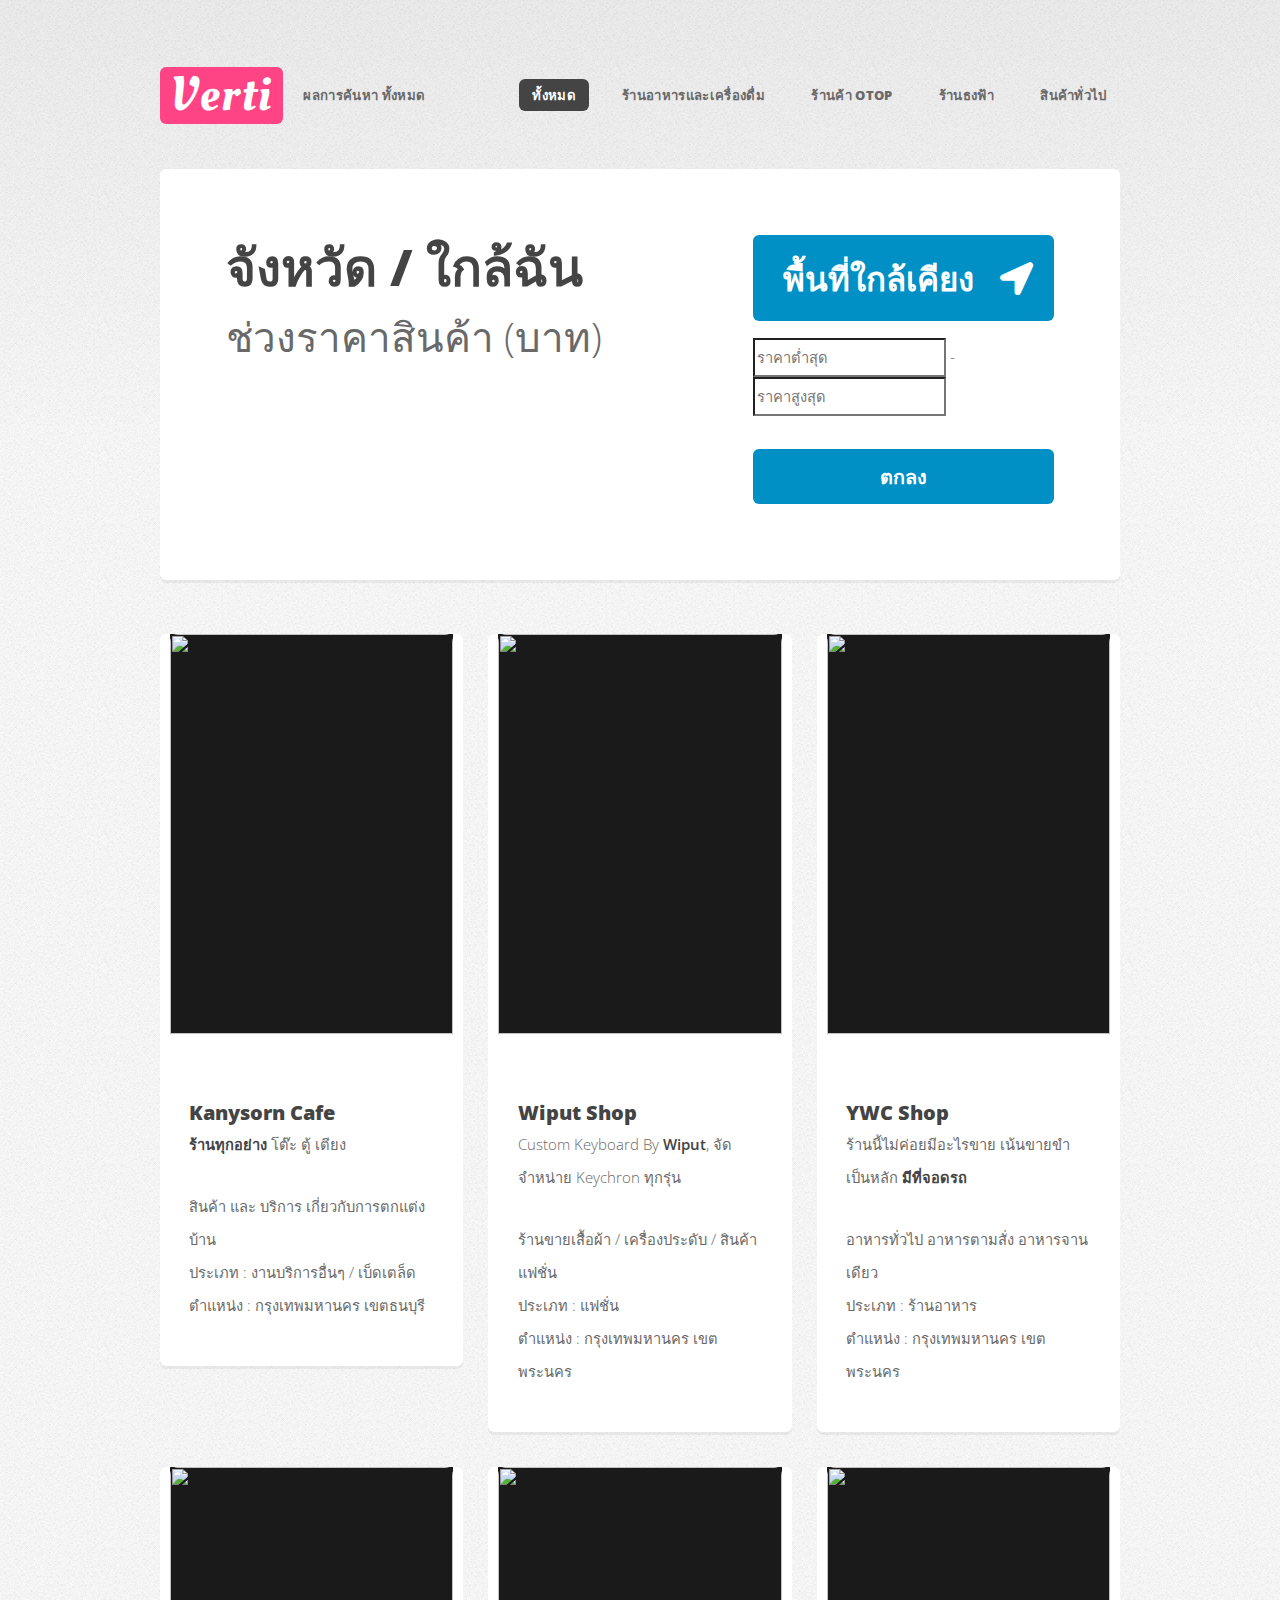
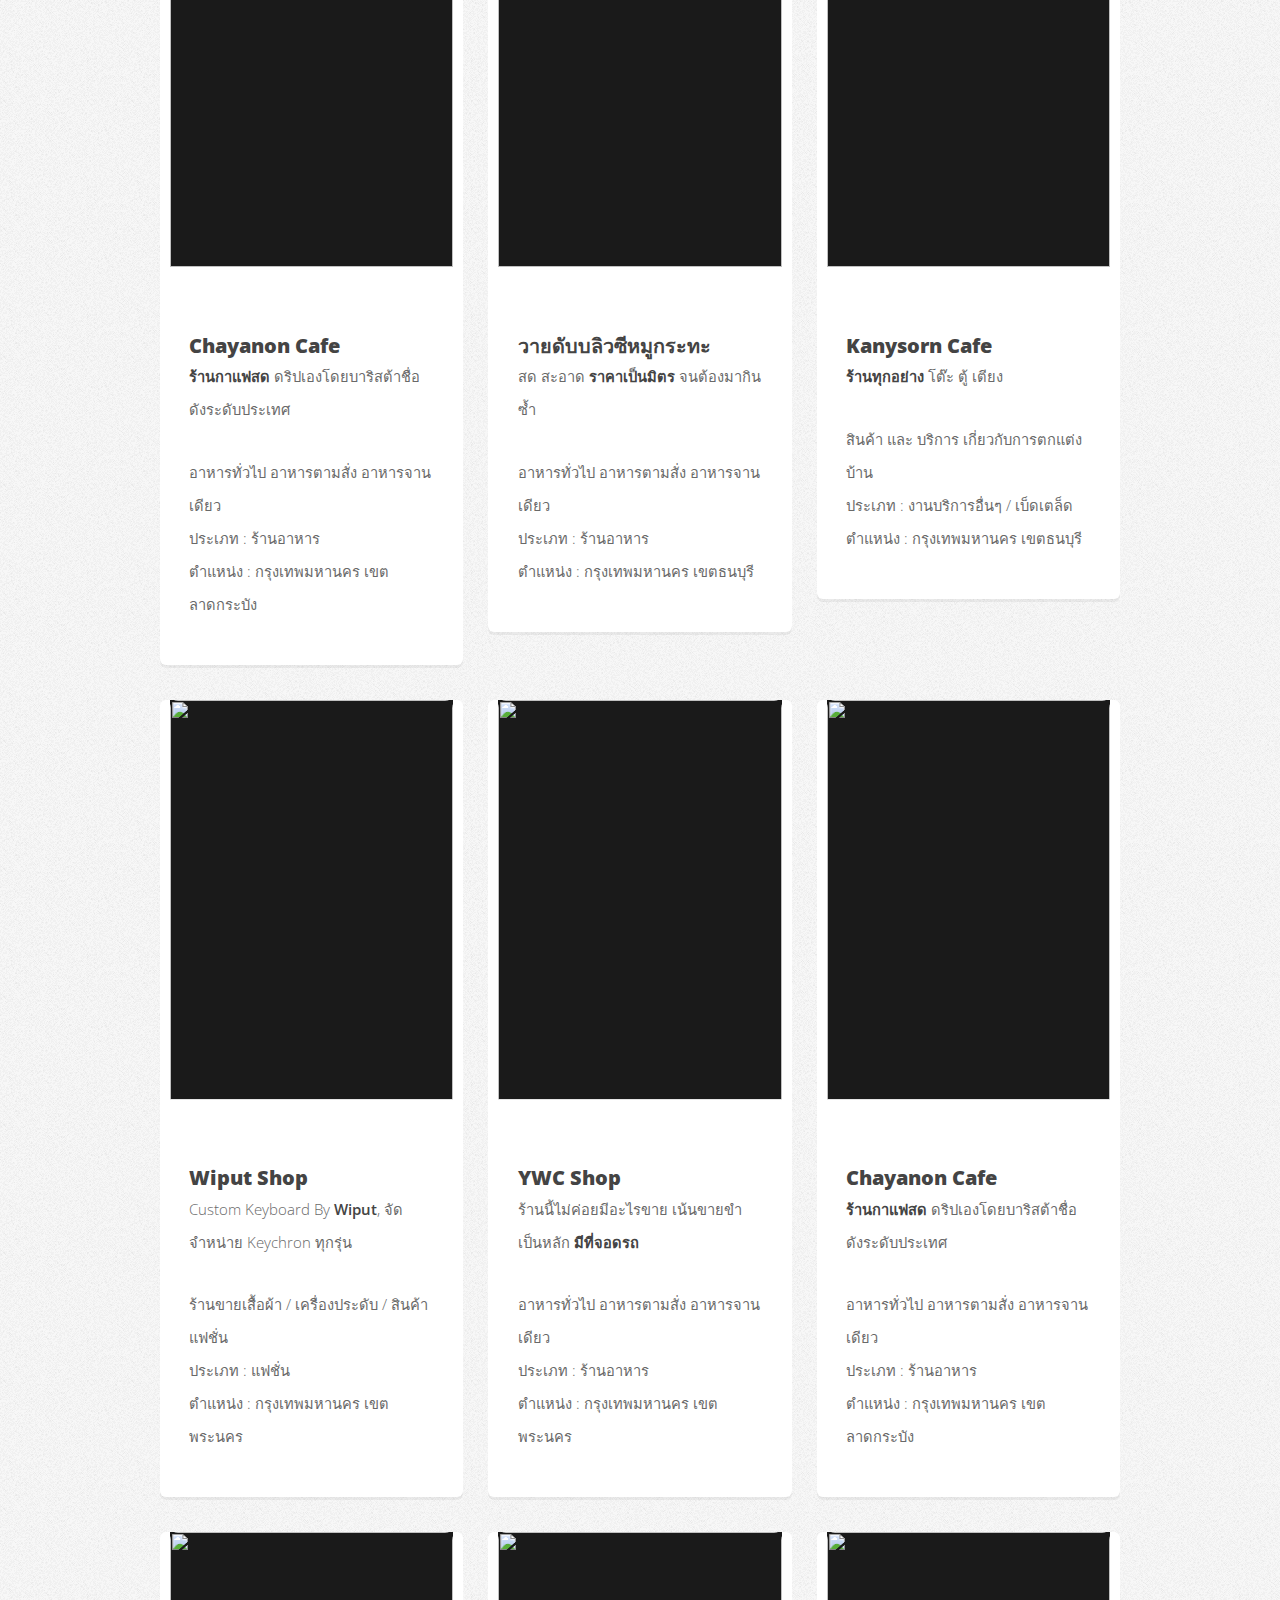
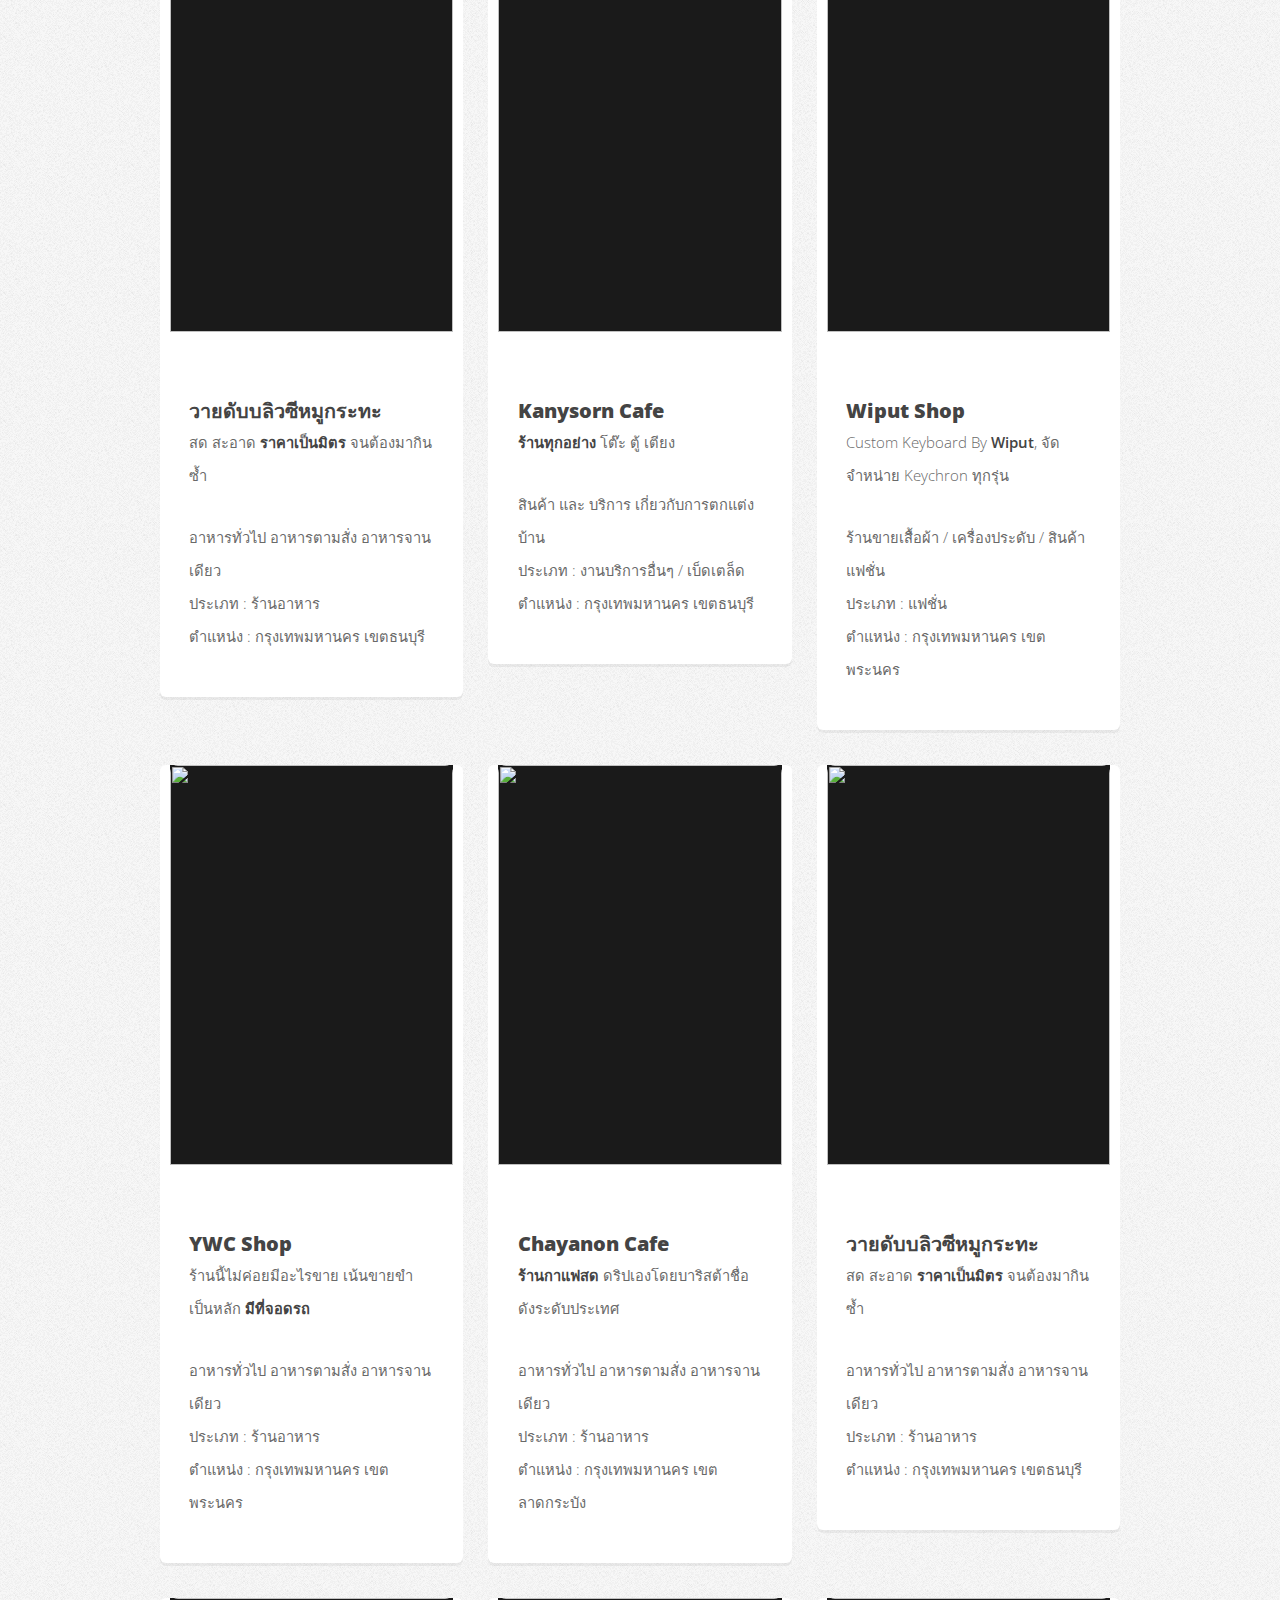
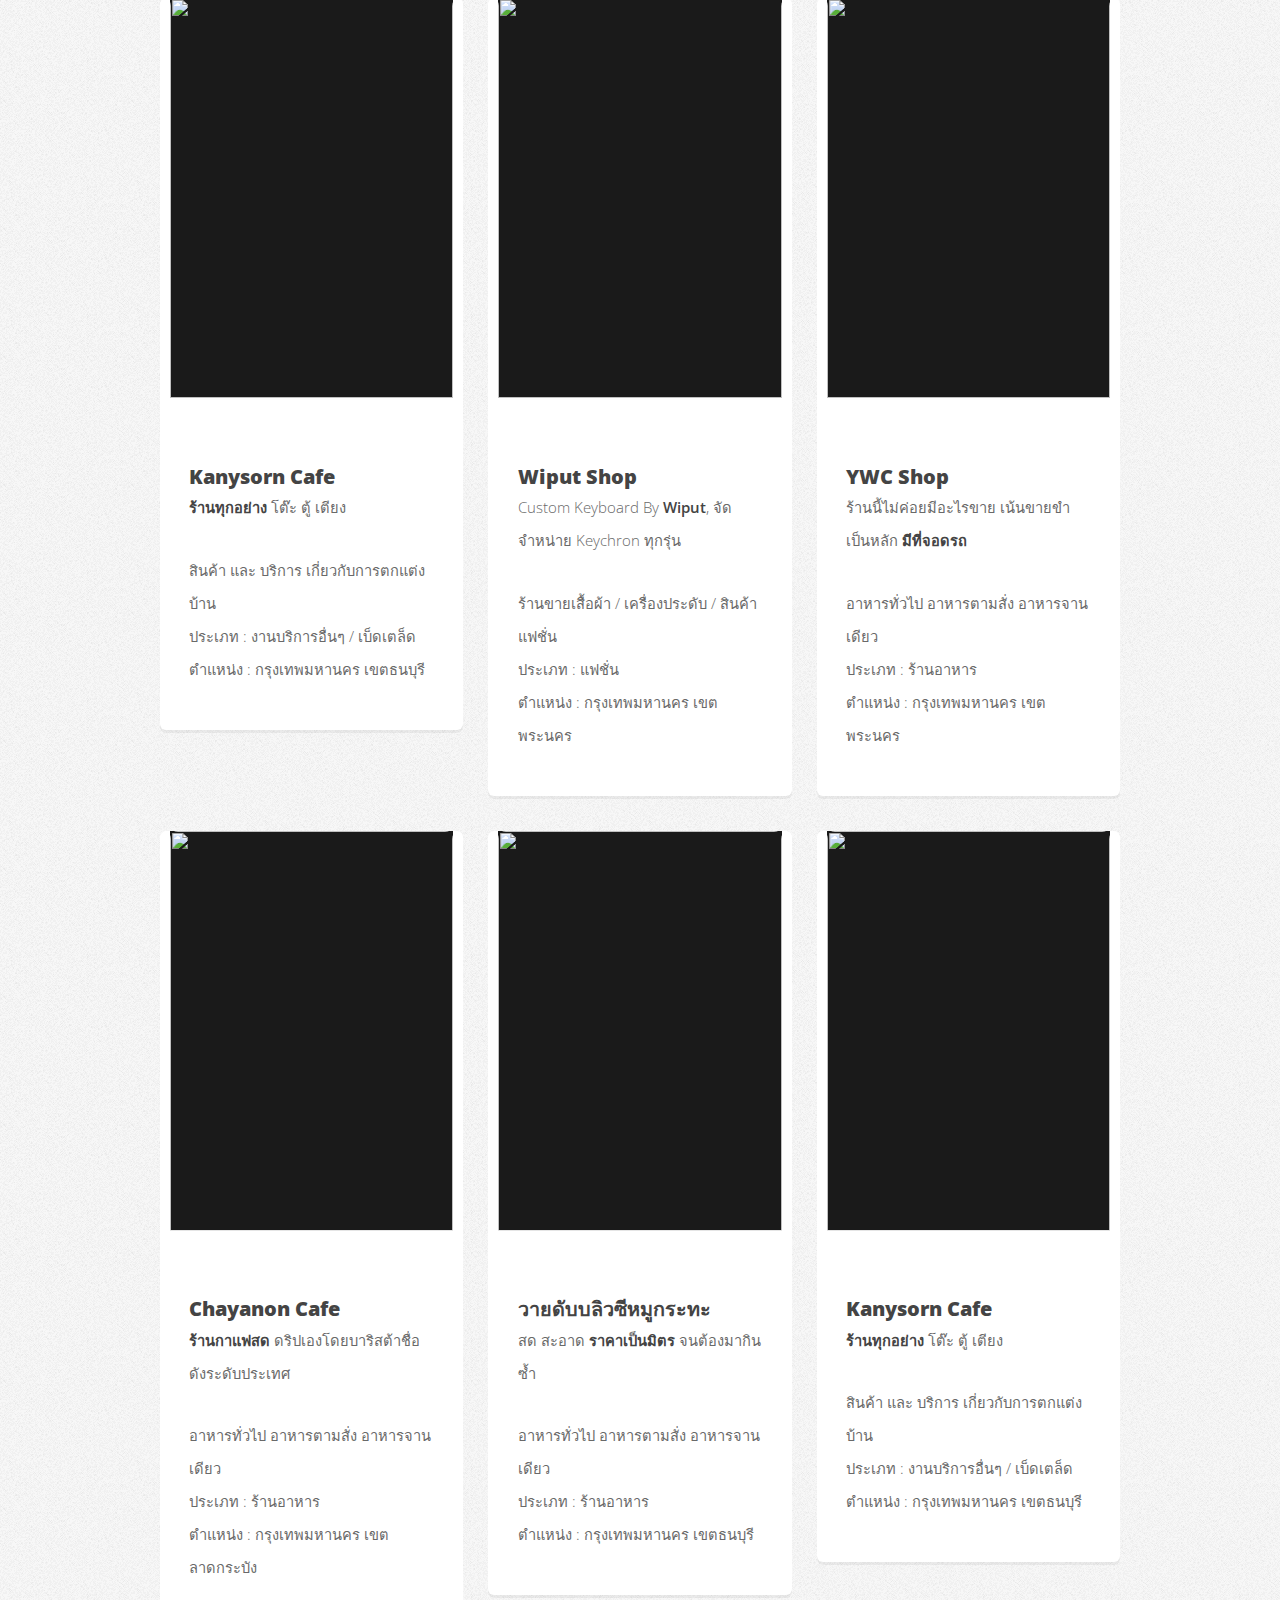
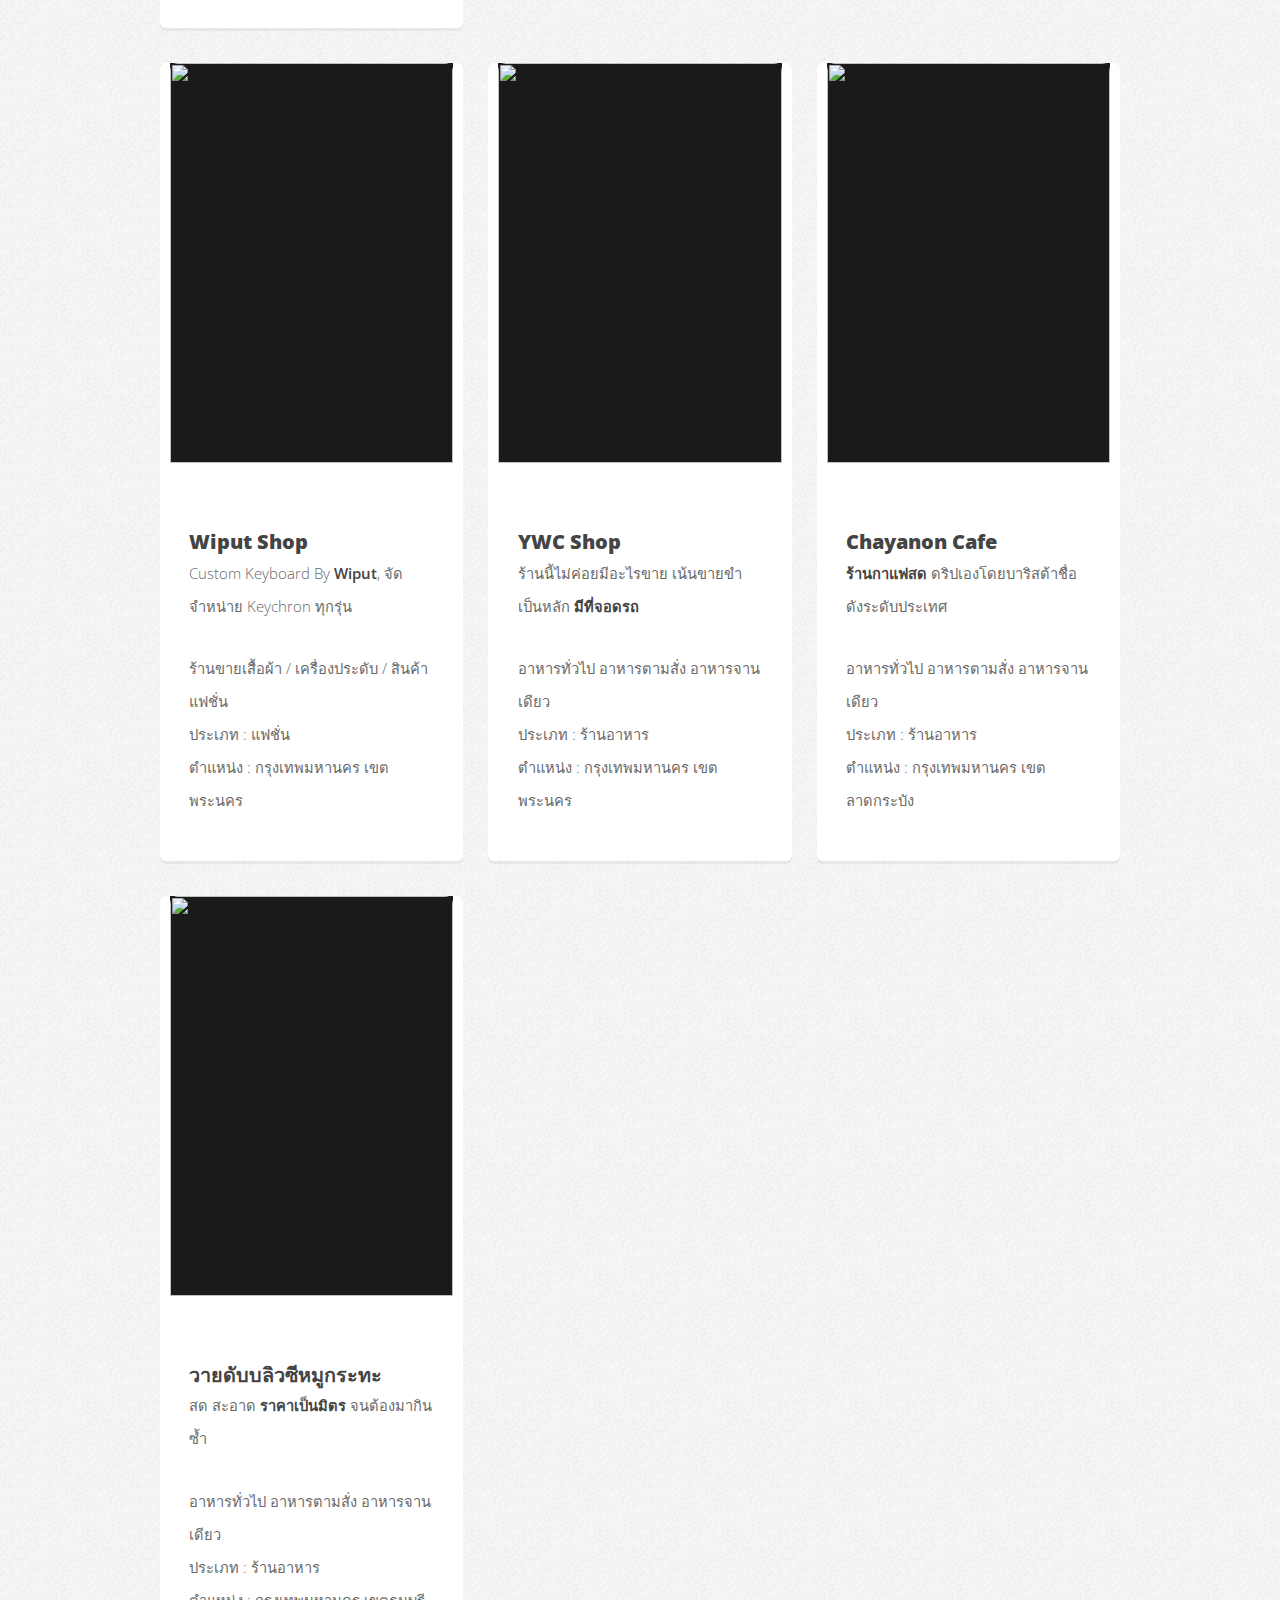
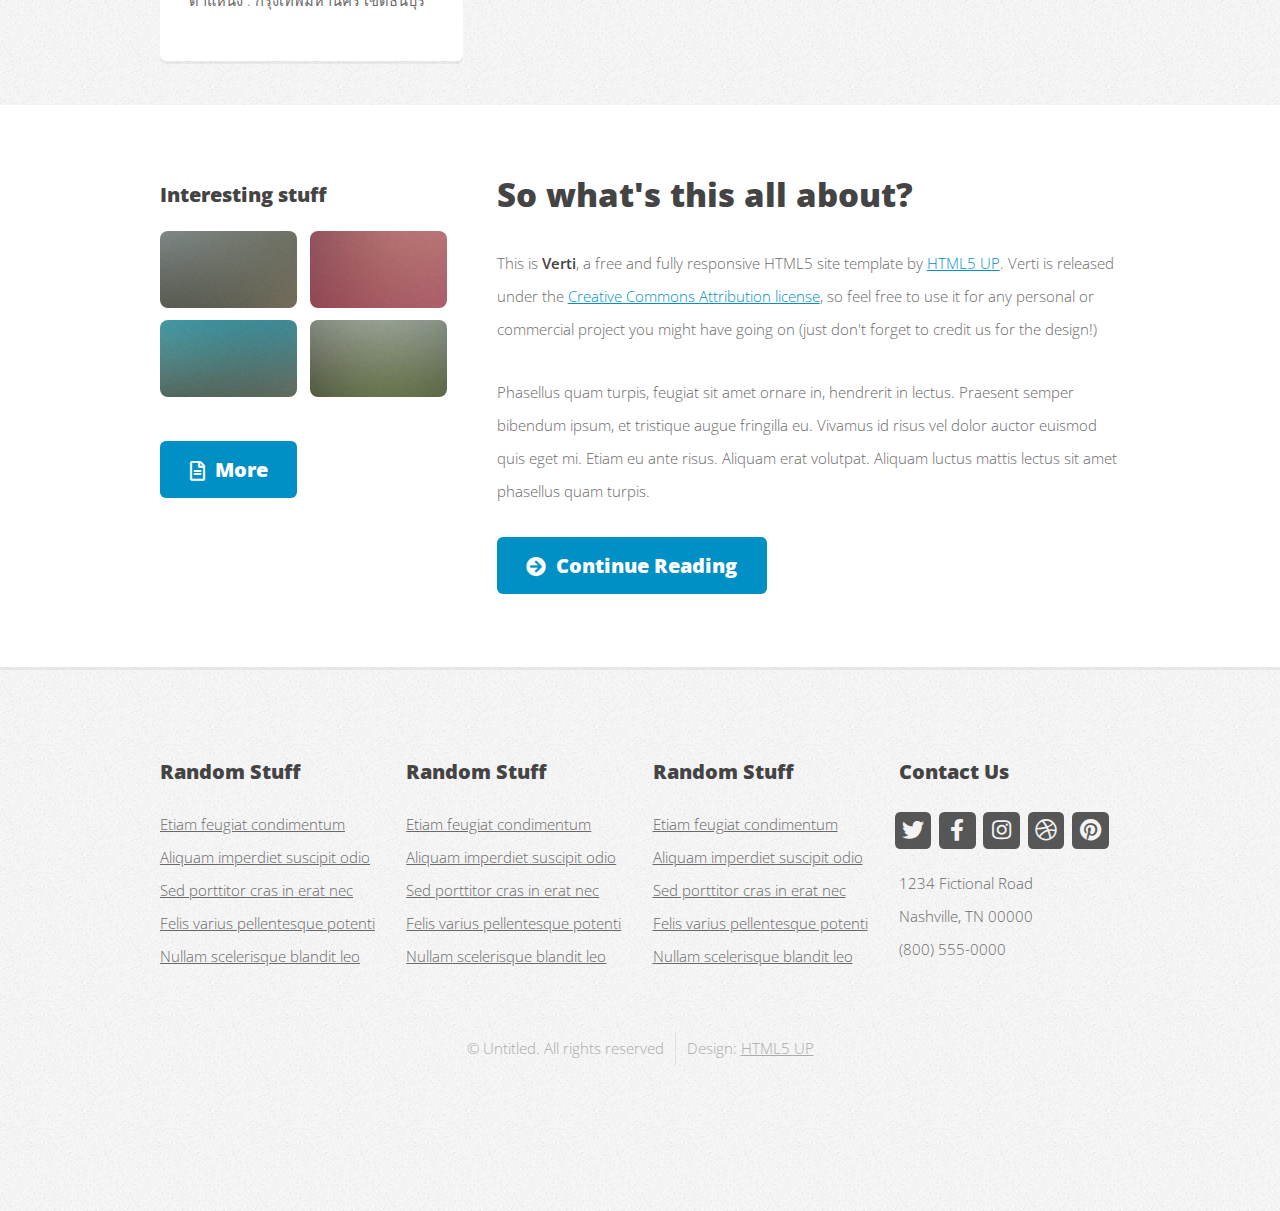
==== commit cd6c987f: "skull" ====
--- a/index.html
+++ b/index.html
@@ -6,6 +6,7 @@
 		<meta charset="utf-8" />
 		<meta name="viewport" content="width=device-width, initial-scale=1, user-scalable=no" />
 		<link rel="stylesheet" href="assets/css/main.css" />
+    <link rel = "stylesheet" href = "css/styles.css" />
 	</head>
 	<body class="is-preload homepage">
 		<div id="page-wrapper">
@@ -25,23 +26,6 @@
 								<ul>
 									<li class="current"><a href="index.html">ทั้งหมด</a></li>
                   <li><a href="index.html">ร้านอาหารและเครื่องดื่ม</a></li>
-									<!--<li>
-										<a href="#">Dropdown</a>
-										<ul>
-											<li><a href="#">Lorem ipsum dolor</a></li>
-											<li><a href="#">Magna phasellus</a></li>
-											<li>
-												<a href="#">Phasellus consequat</a>
-												<ul>
-													<li><a href="#">Lorem ipsum dolor</a></li>
-													<li><a href="#">Phasellus consequat</a></li>
-													<li><a href="#">Magna phasellus</a></li>
-													<li><a href="#">Etiam dolore nisl</a></li>
-												</ul>
-											</li>
-											<li><a href="#">Veroeros feugiat</a></li>
-										</ul>
-									</li> -->
 									<li><a href="left-sidebar.html">ร้านค้า OTOP</a></li>
 									<li><a href="right-sidebar.html">ร้านธงฟ้า</a></li>
 									<li><a href="no-sidebar.html">สินค้าทั่วไป</a></li>
@@ -76,53 +60,7 @@
 			<!-- Features -->
 				<div id="features-wrapper">
 					<div class="container">
-						<div class="row">
-							<div class="col-4 col-12-medium">
-
-								<!-- Box -->
-									<section class="box feature">
-										<a href="#" class="image featured"><img src="images/pic01.jpg" alt="" /></a>
-										<div class="inner">
-											<header>
-												<h2>Put something here</h2>
-												<p>Maybe here as well I think</p>
-											</header>
-											<p>Phasellus quam turpis, feugiat sit amet in, hendrerit in lectus. Praesent sed semper amet bibendum tristique fringilla.</p>
-										</div>
-									</section>
-
-							</div>
-							<div class="col-4 col-12-medium">
-
-								<!-- Box -->
-									<section class="box feature">
-										<a href="#" class="image featured"><img src="images/pic02.jpg" alt="" /></a>
-										<div class="inner">
-											<header>
-												<h2>An interesting title</h2>
-												<p>This is also an interesting subtitle</p>
-											</header>
-											<p>Phasellus quam turpis, feugiat sit amet in, hendrerit in lectus. Praesent sed semper amet bibendum tristique fringilla.</p>
-										</div>
-									</section>
-
-							</div>
-							<div class="col-4 col-12-medium">
-
-								<!-- Box -->
-									<section class="box feature">
-										<a href="#" class="image featured"><img src="images/pic03.jpg" alt="" /></a>
-										<div class="inner">
-											<header>
-												<h2>Oh, and finally ...</h2>
-												<p>Here's another intriguing subtitle</p>
-											</header>
-											<p>Phasellus quam turpis, feugiat sit amet in, hendrerit in lectus. Praesent sed semper amet bibendum tristique fringilla.</p>
-										</div>
-									</section>
-
-							</div>
-						</div>
+          <div id = "store" class = "row"></div>
 					</div>
 				</div>
 
@@ -257,6 +195,6 @@
 			<script src="assets/js/breakpoints.min.js"></script>
 			<script src="assets/js/util.js"></script>
 			<script src="assets/js/main.js"></script>
-
+      <script src = "javascript/javascript.js"></script>
 	</body>
 </html>--- a/css/styles.css
+++ b/css/styles.css
@@ -0,0 +1,133 @@
+@import url(https://fonts.googleapis.com/css?family=Lato:400,700);
+@import url(https://code.ionicframework.com/ionicons/2.0.1/css/ionicons.min.css);
+.snip1512 {
+  font-family: 'Lato', Arial, sans-serif;
+  position: relative;
+  overflow: hidden;
+  margin: 10px;
+  /* min-width: 230px; */
+  /* max-width: 315px; */
+  max-height: 500px;
+  color: #000000;
+  text-align: left;
+  font-size: 16px;
+  background-color: #1a1a1a;
+  line-height: 1.2em;
+}
+
+.snip1512 *,
+.snip1512 *:before,
+.snip1512 *:after {
+  -webkit-box-sizing: border-box;
+  box-sizing: border-box;
+  -webkit-transition: all 0.25s linear;
+  transition: all 0.25s linear;
+}
+
+.snip1512 img {
+  max-width: 100%;
+  vertical-align: top;
+}
+
+.snip1512 figcaption {
+  position: absolute;
+  bottom: 0%;
+  width: 100%;
+  -webkit-transform: translateY(100%);
+  transform: translateY(100%);
+  padding: 10px 20px;
+  background-color: #ffffff;
+  -webkit-transition-delay: 0.3s;
+  transition-delay: 0.3s;
+}
+
+.snip1512 h3,
+.snip1512 p {
+  -webkit-transform: translateY(-10px);
+  transform: translateY(-10px);
+  opacity: 0;
+  margin: 0;
+  padding: 0;
+  -webkit-transition-delay: 0.3s;
+  transition-delay: 0.3s;
+}
+
+.snip1512 h3 {
+  text-transform: uppercase;
+  font-weight: 700;
+}
+
+.snip1512 p {
+  font-weight: 400;
+  font-size: 0.9em;
+}
+
+.snip1512 i {
+  position: absolute;
+  color: #fff;
+  font-size: 34.11764706px;
+  line-height: 58px;
+  width: 58px;
+  bottom: 0;
+  right: 0;
+  background-color: #e67e22;
+  text-align: center;
+  -webkit-transform: translateX(58px);
+  transform: translateX(58px);
+}
+
+.snip1512 a {
+  position: absolute;
+  top: 0;
+  bottom: 0;
+  left: 0;
+  right: 0;
+}
+
+.snip1512:hover img,
+.snip1512.hover img {
+  zoom: 1;
+  filter: alpha(opacity=30);
+  -webkit-opacity: 0.3;
+  opacity: 0.3;
+  -webkit-transform: translateY(-40px);
+  transform: translateY(-40px);
+}
+
+.snip1512:hover figcaption,
+.snip1512.hover figcaption,
+.snip1512:hover h3,
+.snip1512.hover h3,
+.snip1512:hover p,
+.snip1512.hover p {
+  -webkit-transform: translateY(0);
+  transform: translateY(0);
+  opacity: 1;
+}
+
+.snip1512:hover figcaption,
+.snip1512.hover figcaption {
+  -webkit-transition-delay: 0s;
+  transition-delay: 0s;
+}
+
+.snip1512:hover h3,
+.snip1512.hover h3 {
+  -webkit-transition-delay: 0.3s;
+  transition-delay: 0.3s;
+}
+
+.snip1512:hover p,
+.snip1512.hover p {
+  -webkit-transition-delay: 0.45s;
+  transition-delay: 0.45s;
+  opacity: 0.5;
+}
+
+.snip1512:hover i,
+.snip1512.hover i {
+  -webkit-transform: translateX(0);
+  transform: translateX(0);
+  -webkit-transition-delay: 0.3s;
+  transition-delay: 0.3s;
+}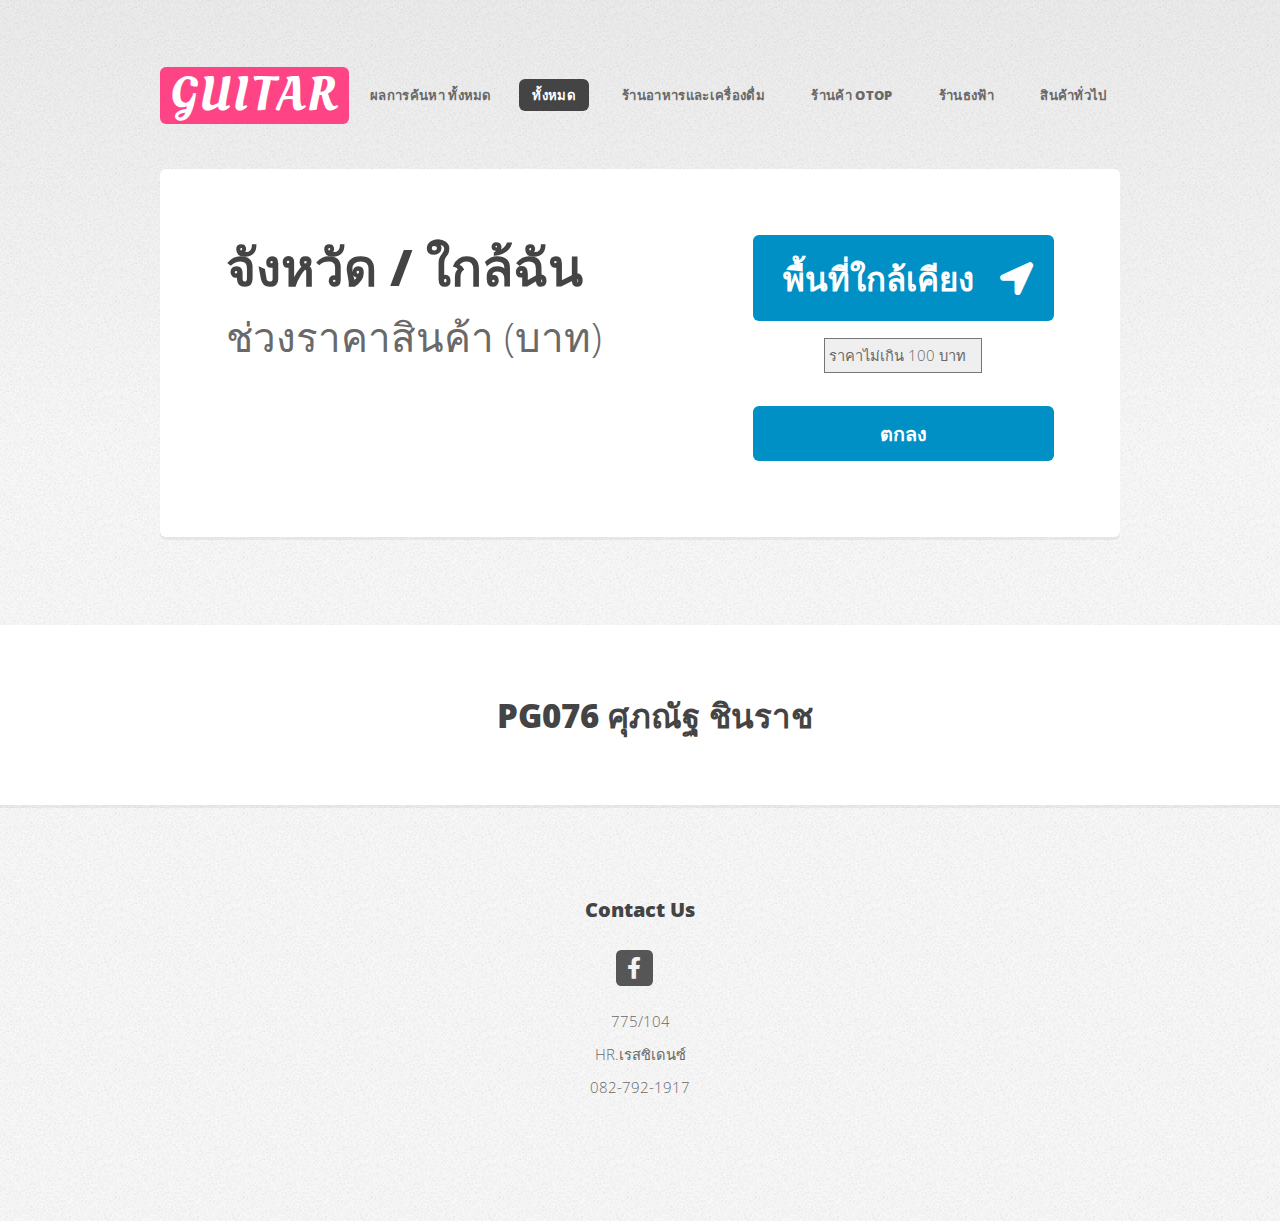
==== commit 6fb979e1: "update" ====
--- a/index.html
+++ b/index.html
@@ -7,6 +7,7 @@
 		<meta name="viewport" content="width=device-width, initial-scale=1, user-scalable=no" />
 		<link rel="stylesheet" href="assets/css/main.css" />
     <link rel = "stylesheet" href = "css/styles.css" />
+    
 	</head>
 	<body class="is-preload homepage">
 		<div id="page-wrapper">
@@ -17,18 +18,18 @@
 
 						<!-- Logo -->
 							<div id="logo">
-								<h1><a href="index.html">Verti</a></h1>
+								<h1><a onclick = "alerts();">GUITAR</a></h1>
 								<span>ผลการค้นหา ทั้งหมด</span>
 							</div>
 
 						<!-- Nav -->
 							<nav id="nav">
 								<ul>
-									<li class="current"><a href="index.html">ทั้งหมด</a></li>
-                  <li><a href="index.html">ร้านอาหารและเครื่องดื่ม</a></li>
-									<li><a href="left-sidebar.html">ร้านค้า OTOP</a></li>
-									<li><a href="right-sidebar.html">ร้านธงฟ้า</a></li>
-									<li><a href="no-sidebar.html">สินค้าทั่วไป</a></li>
+									<li class="current"><a href="#" onclick = "datas('all');">ทั้งหมด</a></li>
+                  <li><a href = "#" onclick = "datas('ร้านอาหารและเครื่องดื่ม');">ร้านอาหารและเครื่องดื่ม</a></li>
+									<li><a href = "#" onclick = "datas('ร้านค้า OTOP');">ร้านค้า OTOP</a></li>
+									<li><a href = "#" onclick = "datas('ร้านธงฟ้า');">ร้านธงฟ้า</a></li>
+									<li><a href = "#" onclick = "datas('สินค้าทั่วไป');">สินค้าทั่วไป</a></li>
 								</ul>
 							</nav>
 
@@ -45,11 +46,27 @@
 							</div>
 							<div class="col-5 col-12-medium">
 								<ul>
-									<li><a href="#" class="button large icon solid fas fa-location-arrow">พื้นที่ใกล้เคียง</a></li>
-									<li><input type = "number" placeholder = "ราคาต่ำสุด"> - <input type = "number" placeholder = "ราคาสูงสุด"></li>
+									<li><a class="button large icon solid fas fa-location-arrow" onclick = "local();">พื้นที่ใกล้เคียง</a></li>
+									  <li style = "text-align:center;">
+                      <select id = "choice_price">
+                        <option value = ">= 100">
+                          &nbsp;ราคาไม่เกิน 100 บาท&nbsp;
+                        </option>
+                        <option value = "<= 300">
+                          &nbsp;100 - 300 บาท&nbsp;
+                        </option>
+                        <option value = "<= 600">
+                          &nbsp;300 - 600 บาท&nbsp;
+                        </option>
+                        <option value = "> 600">
+                          &nbsp;ราคามากกว่า 600 บาท&nbsp;
+                        </option>
+                      </select><br>
+                     <!-- <input type = "number" placeholder = "ราคาต่ำสุด"> - <input type = "number" placeholder = "ราคาสูงสุด"> -->
+                    </li>
                   <li>
                     <br>
-                    <button class = "button">ตกลง</button>
+                    <button class = "button" onclick = "check_price();">ตกลง</button>
                   </li>
 								</ul>
 							</div>
@@ -69,34 +86,13 @@
 					<div class="container">
 						<div class="row gtr-200">
 							<div class="col-4 col-12-medium">
-
-								<!-- Sidebar -->
-									<div id="sidebar">
-										<section class="widget thumbnails">
-											<h3>Interesting stuff</h3>
-											<div class="grid">
-												<div class="row gtr-50">
-													<div class="col-6"><a href="#" class="image fit"><img src="images/pic04.jpg" alt="" /></a></div>
-													<div class="col-6"><a href="#" class="image fit"><img src="images/pic05.jpg" alt="" /></a></div>
-													<div class="col-6"><a href="#" class="image fit"><img src="images/pic06.jpg" alt="" /></a></div>
-													<div class="col-6"><a href="#" class="image fit"><img src="images/pic07.jpg" alt="" /></a></div>
-												</div>
-											</div>
-											<a href="#" class="button icon fa-file-alt">More</a>
-										</section>
-									</div>
-
 							</div>
 							<div class="col-8 col-12-medium imp-medium">
 
 								<!-- Content -->
 									<div id="content">
 										<section class="last">
-											<h2>So what's this all about?</h2>
-											<p>This is <strong>Verti</strong>, a free and fully responsive HTML5 site template by <a href="http://html5up.net">HTML5 UP</a>.
-											Verti is released under the <a href="http://html5up.net/license">Creative Commons Attribution license</a>, so feel free to use it for any personal or commercial project you might have going on (just don't forget to credit us for the design!)</p>
-											<p>Phasellus quam turpis, feugiat sit amet ornare in, hendrerit in lectus. Praesent semper bibendum ipsum, et tristique augue fringilla eu. Vivamus id risus vel dolor auctor euismod quis eget mi. Etiam eu ante risus. Aliquam erat volutpat. Aliquam luctus mattis lectus sit amet phasellus quam turpis.</p>
-											<a href="#" class="button icon solid fa-arrow-circle-right">Continue Reading</a>
+											<h2>PG076 ศุภณัฐ ชินราช</h2>
 										</section>
 									</div>
 
@@ -106,83 +102,26 @@
 				</div>
 
 			<!-- Footer -->
+      <div align = "center">
 				<div id="footer-wrapper">
-					<footer id="footer" class="container">
-						<div class="row">
+					<footer class="container">
+
 							<div class="col-3 col-6-medium col-12-small">
-
-								<!-- Links -->
-									<section class="widget links">
-										<h3>Random Stuff</h3>
-										<ul class="style2">
-											<li><a href="#">Etiam feugiat condimentum</a></li>
-											<li><a href="#">Aliquam imperdiet suscipit odio</a></li>
-											<li><a href="#">Sed porttitor cras in erat nec</a></li>
-											<li><a href="#">Felis varius pellentesque potenti</a></li>
-											<li><a href="#">Nullam scelerisque blandit leo</a></li>
-										</ul>
-									</section>
-
-							</div>
-							<div class="col-3 col-6-medium col-12-small">
-
-								<!-- Links -->
-									<section class="widget links">
-										<h3>Random Stuff</h3>
-										<ul class="style2">
-											<li><a href="#">Etiam feugiat condimentum</a></li>
-											<li><a href="#">Aliquam imperdiet suscipit odio</a></li>
-											<li><a href="#">Sed porttitor cras in erat nec</a></li>
-											<li><a href="#">Felis varius pellentesque potenti</a></li>
-											<li><a href="#">Nullam scelerisque blandit leo</a></li>
-										</ul>
-									</section>
-
-							</div>
-							<div class="col-3 col-6-medium col-12-small">
-
-								<!-- Links -->
-									<section class="widget links">
-										<h3>Random Stuff</h3>
-										<ul class="style2">
-											<li><a href="#">Etiam feugiat condimentum</a></li>
-											<li><a href="#">Aliquam imperdiet suscipit odio</a></li>
-											<li><a href="#">Sed porttitor cras in erat nec</a></li>
-											<li><a href="#">Felis varius pellentesque potenti</a></li>
-											<li><a href="#">Nullam scelerisque blandit leo</a></li>
-										</ul>
-									</section>
-
-							</div>
-							<div class="col-3 col-6-medium col-12-small">
-
+                
 								<!-- Contact -->
 									<section class="widget contact last">
 										<h3>Contact Us</h3>
 										<ul>
-											<li><a href="#" class="icon brands fa-twitter"><span class="label">Twitter</span></a></li>
-											<li><a href="#" class="icon brands fa-facebook-f"><span class="label">Facebook</span></a></li>
-											<li><a href="#" class="icon brands fa-instagram"><span class="label">Instagram</span></a></li>
-											<li><a href="#" class="icon brands fa-dribbble"><span class="label">Dribbble</span></a></li>
-											<li><a href="#" class="icon brands fa-pinterest"><span class="label">Pinterest</span></a></li>
+											<li><a href="https://www.facebook.com/blind.vlltar/" class="icon brands fa-facebook-f"><span class="label">Facebook</span></a></li>
 										</ul>
-										<p>1234 Fictional Road<br />
-										Nashville, TN 00000<br />
-										(800) 555-0000</p>
+										<p>775/104<br />
+										HR.เรสซิเดนซ์<br />
+										082-792-1917</p>
 									</section>
-
-							</div>
-						</div>
-						<div class="row">
-							<div class="col-12">
-								<div id="copyright">
-									<ul class="menu">
-										<li>&copy; Untitled. All rights reserved</li><li>Design: <a href="http://html5up.net">HTML5 UP</a></li>
-									</ul>
-								</div>
-							</div>
-						</div>
+              </div>
+							
 					</footer>
+          </div>
 				</div>
 
 			</div>
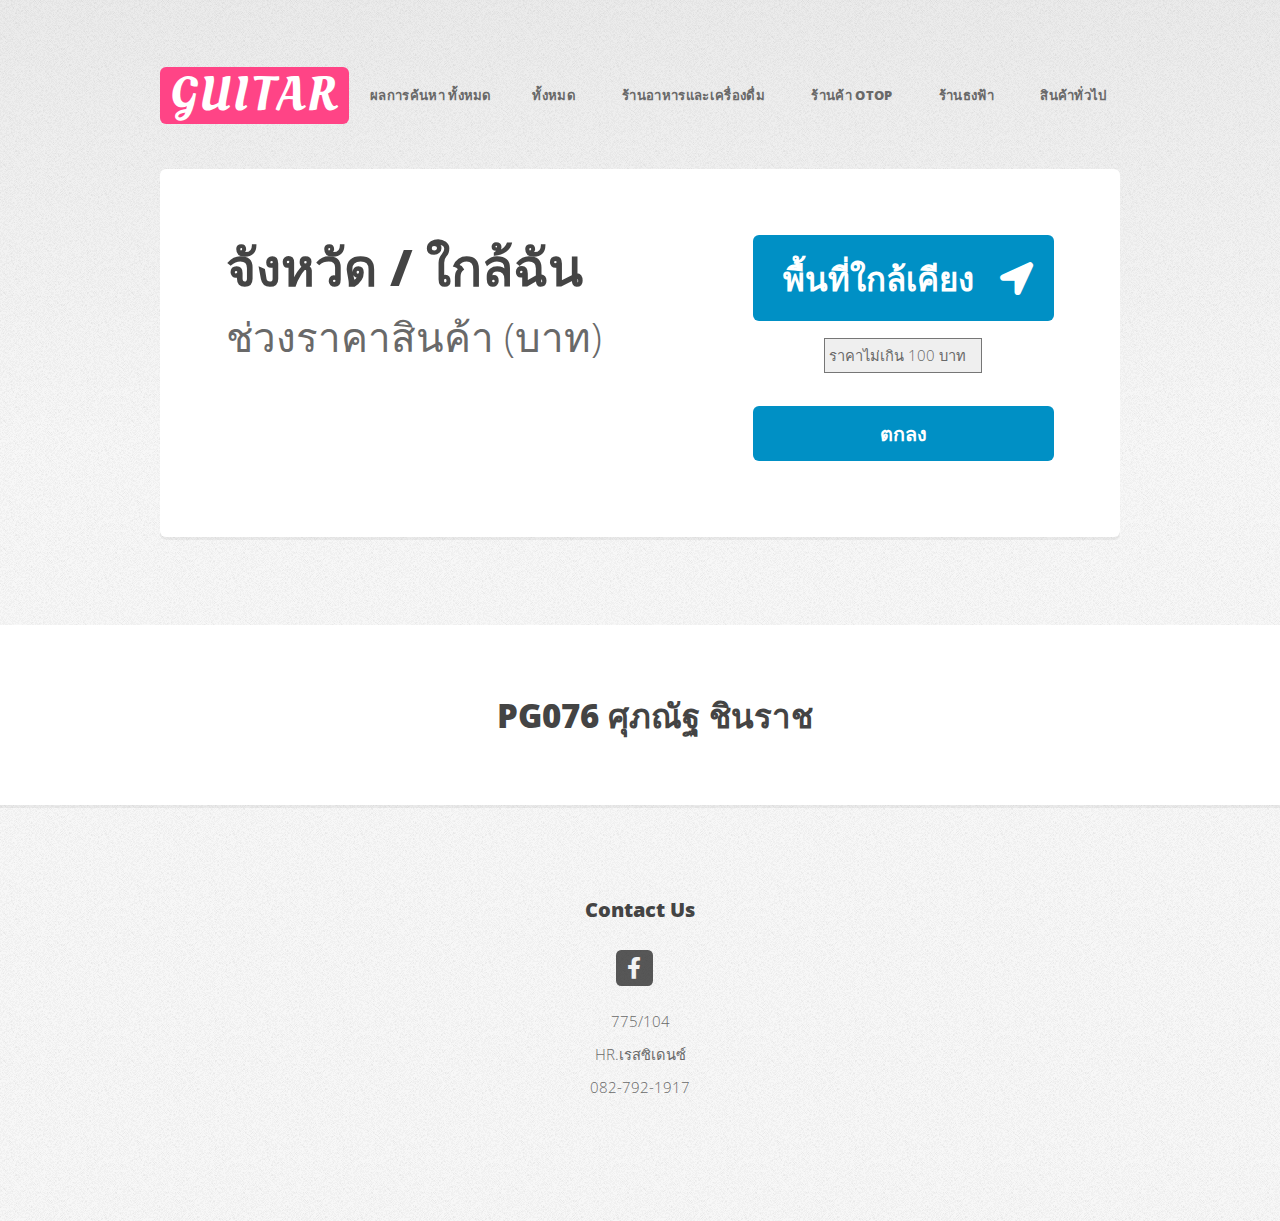
==== commit a6286e08: "updateeeee" ====
--- a/index.html
+++ b/index.html
@@ -25,7 +25,7 @@
 						<!-- Nav -->
 							<nav id="nav">
 								<ul>
-									<li class="current"><a href="#" onclick = "datas('all');">ทั้งหมด</a></li>
+									<li><a href="#" onclick = "datas('all');">ทั้งหมด</a></li>
                   <li><a href = "#" onclick = "datas('ร้านอาหารและเครื่องดื่ม');">ร้านอาหารและเครื่องดื่ม</a></li>
 									<li><a href = "#" onclick = "datas('ร้านค้า OTOP');">ร้านค้า OTOP</a></li>
 									<li><a href = "#" onclick = "datas('ร้านธงฟ้า');">ร้านธงฟ้า</a></li>
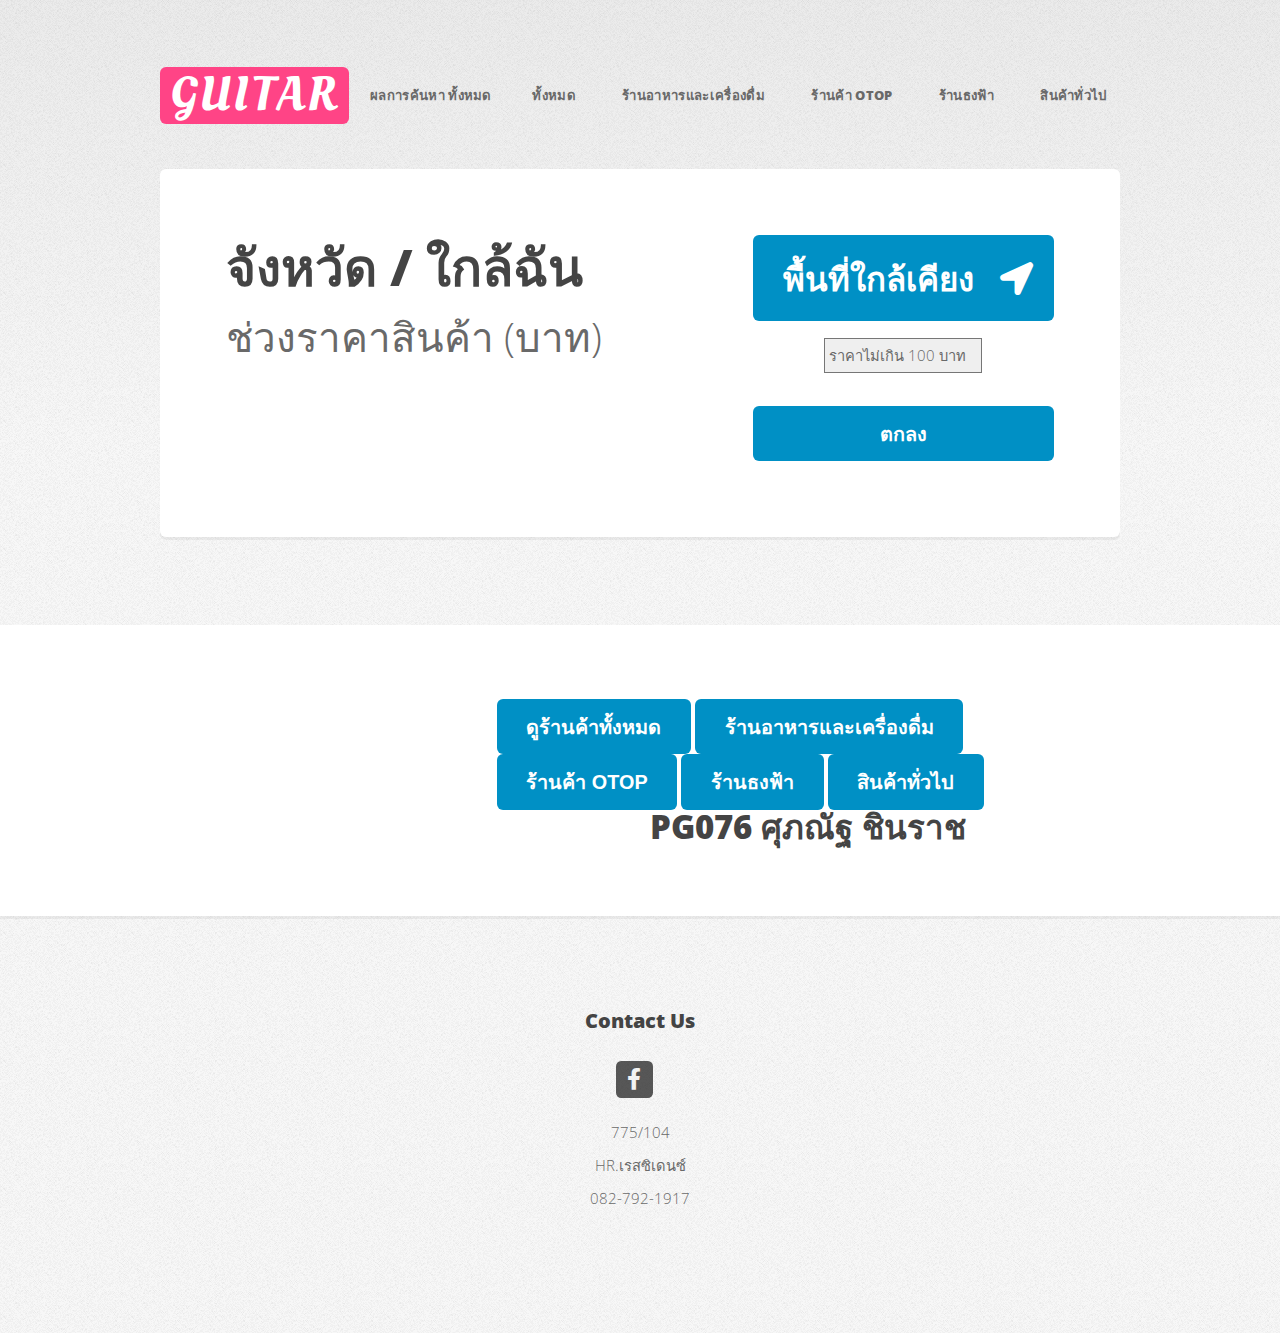
==== commit d0be88d2: "update last" ====
--- a/index.html
+++ b/index.html
@@ -25,11 +25,11 @@
 						<!-- Nav -->
 							<nav id="nav">
 								<ul>
-									<li><a href="#" onclick = "datas('all');">ทั้งหมด</a></li>
-                  <li><a href = "#" onclick = "datas('ร้านอาหารและเครื่องดื่ม');">ร้านอาหารและเครื่องดื่ม</a></li>
-									<li><a href = "#" onclick = "datas('ร้านค้า OTOP');">ร้านค้า OTOP</a></li>
-									<li><a href = "#" onclick = "datas('ร้านธงฟ้า');">ร้านธงฟ้า</a></li>
-									<li><a href = "#" onclick = "datas('สินค้าทั่วไป');">สินค้าทั่วไป</a></li>
+									<li onclick = "datas('all')"><a href="#" >ทั้งหมด</a></li>
+                  <li onclick = "datas('ร้านอาหารและเครื่องดื่ม')"><a href = "#">ร้านอาหารและเครื่องดื่ม</a></li>
+									<li onclick = "datas('ร้านค้า OTOP')"><a href = "#" >ร้านค้า OTOP</a></li>
+									<li onclick = "datas('ร้านธงฟ้า')"><a href = "#" >ร้านธงฟ้า</a></li>
+									<li onclick = "datas('สินค้าทั่วไป')"><a href = "#" >สินค้าทั่วไป</a></li>
 								</ul>
 							</nav>
 
@@ -88,13 +88,20 @@
 							<div class="col-4 col-12-medium">
 							</div>
 							<div class="col-8 col-12-medium imp-medium">
-
+<button onclick = "datas('all')">ดูร้านค้าทั้งหมด</button>
+<button onclick = "datas('ร้านอาหารและเครื่องดื่ม')">ร้านอาหารและเครื่องดื่ม</button>
+<button onclick = "datas('ร้านค้า OTOP')">ร้านค้า OTOP</button>
+<button onclick = "datas('ร้านธงฟ้า')">ร้านธงฟ้า</button>
+<button onclick = "datas('สินค้าทั่วไป')">สินค้าทั่วไป</button>
 								<!-- Content -->
+                <br>
+                <div align = "center">
 									<div id="content">
 										<section class="last">
 											<h2>PG076 ศุภณัฐ ชินราช</h2>
 										</section>
 									</div>
+                </div>
 
 							</div>
 						</div>
